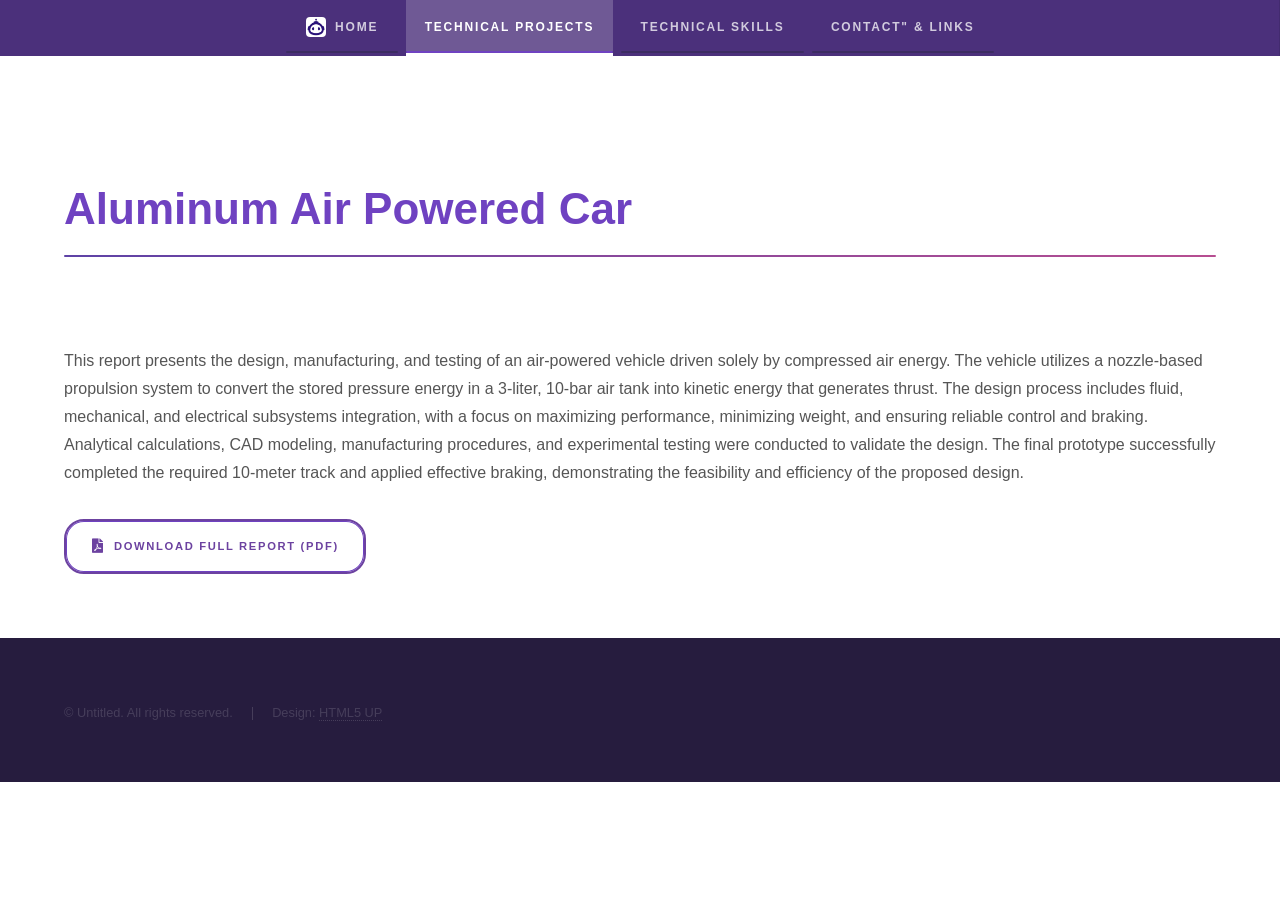
==== aluminum_car.html @ 3a89dd6d "Added 2 projects pages" ====
<!DOCTYPE HTML>

<html>
	<head>
		<title>Aluminum Air Powered Car Project</title>
		<meta charset="utf-8" />
		<meta name="viewport" content="width=device-width, initial-scale=1, user-scalable=no" />
		<link rel="stylesheet" href="assets/css/main.css" />
		<noscript><link rel="stylesheet" href="assets/css/noscript.css" /></noscript>
	</head>
	<body class="is-preload">
<section id="sidebar">
			
			<div class="inner">
				<nav>
					
					<ul>
    <li>
        <a href="index.html	#intro" class="nav-home-button">
            <img src="images/favicon.png" alt="Logo" class="nav-logo"> 
            <span>Home</span>
        </a>
    </li>
    <li><a href="index.html#one" class="active">Technical Projects</a></li>
    <li><a href="#two">Technical Skills</a></li>
    <li><a href="#three">Contact" & Links</a></li>
</ul>
				</nav>
			</div>
		</section>
		

		<!-- Wrapper -->
			<div id="wrapper">

				<!-- Main -->
					<section id="main" class="wrapper">
						<div class="inner">
							<h1 class="major">Aluminum Air Powered Car</h1>
							<span class="image fit"><img src="images/pic04.jpg" alt="" /></span>
							<p>This report presents the design, manufacturing, and testing of an air-powered vehicle driven solely by 
compressed air energy. The vehicle utilizes a nozzle-based propulsion system to convert the stored pressure 
energy in a 3-liter, 10-bar air tank into kinetic energy that generates thrust. The design process includes fluid, 
mechanical, and electrical subsystems integration, with a focus on maximizing performance, minimizing 
weight, and ensuring reliable control and braking. Analytical calculations, CAD modeling, manufacturing 
procedures, and experimental testing were conducted to validate the design. The final prototype successfully 
completed the required 10-meter track and applied effective braking, demonstrating the feasibility and 
efficiency of the proposed design. </p><div class="report-download-container" style="margin: 2rem 0;">
    <a href="assets\reports\Machine Element Project Report.pdf" download class="button report-btn">
        <i class="icon solid fa-file-pdf"></i> Download Full Report (PDF)
    </a>
</div>
						</div>
					</section>
					<!-- Downloadable Report Section -->


			</div>

		<!-- Footer -->
			<footer id="footer" class="wrapper alt">
				<div class="inner">
					<ul class="menu">
						<li>&copy; Untitled. All rights reserved.</li><li>Design: <a href="http://html5up.net">HTML5 UP</a></li>
					</ul>
				</div>
			</footer>

		<!-- Scripts -->
			<script src="assets/js/jquery.min.js"></script>
			<script src="assets/js/jquery.scrollex.min.js"></script>
			<script src="assets/js/jquery.scrolly.min.js"></script>
			<script src="assets/js/browser.min.js"></script>
			<script src="assets/js/breakpoints.min.js"></script>
			<script src="assets/js/util.js"></script>
			<script src="assets/js/main.js"></script>

	</body>
</html>
---- assets/css/main.css ----
@import url(fontawesome-all.min.css);

/*
	Hyperspace by HTML5 UP
	html5up.net | @ajlkn
	Free for personal and commercial use under the CCA 3.0 license (html5up.net/license)
*/

html, body, div, span, applet, object,
iframe, h1, h2, h3, h4, h5, h6, p, blockquote,
pre, a, abbr, acronym, address, big, cite,
code, del, dfn, em, img, ins, kbd, q, s, samp,
small, strike, strong, sub, sup, tt, var, b,
u, i, center, dl, dt, dd, ol, ul, li, fieldset,
form, label, legend, table, caption, tbody,
tfoot, thead, tr, th, td, article, aside,
canvas, details, embed, figure, figcaption,
footer, header, hgroup, menu, nav, output, ruby,
section, summary, time, mark, audio, video {
	margin: 0;
	padding: 0;
	border: 0;
	font-size: 100%;
	font: inherit;
	vertical-align: baseline;}

article, aside, details, figcaption, figure,
footer, header, hgroup, menu, nav, section {
	display: block;}

body {
	line-height: 1;
}

ol, ul {
	list-style: none;
}

blockquote, q {
	quotes: none;
}

	blockquote:before, blockquote:after, q:before, q:after {
		content: '';
		content: none;
	}

table {
	border-collapse: collapse;
	border-spacing: 0;
}

body {
	-webkit-text-size-adjust: none;
}

mark {
	background-color: transparent;
	color: inherit;
}

input::-moz-focus-inner {
	border: 0;
	padding: 0;
}

input, select, textarea {
	-moz-appearance: none;
	-webkit-appearance: none;
	-ms-appearance: none;
	appearance: none;
}

/* Basic */

	@-ms-viewport {
		width: device-width;
	}

	body {
		-ms-overflow-style: scrollbar;
	}

	@media screen and (max-width: 480px) {

		html, body {
			min-width: 320px;
		}

	}

	html {
		box-sizing: border-box;
	}

	*, *:before, *:after {
		box-sizing: inherit;
	}

	body {
		background: #312450;
	}

		body.is-preload *, body.is-preload *:before, body.is-preload *:after {
			-moz-animation: none !important;
			-webkit-animation: none !important;
			-ms-animation: none !important;
			animation: none !important;
			-moz-transition: none !important;
			-webkit-transition: none !important;
			-ms-transition: none !important;
			transition: none !important;
		}

/* Type */

	body, input, select, textarea {
		color: rgba(255, 255, 255, 0.55);
		font-family: Arial, Helvetica, sans-serif;
		font-size: 16.5pt;
		font-weight: normal;
		line-height: 1.75;
	}

		@media screen and (max-width: 1680px) {

			body, input, select, textarea {
				font-size: 13pt;
			}

		}

		@media screen and (max-width: 1280px) {

			body, input, select, textarea {
				font-size: 12pt;
			}

		}

		@media screen and (max-width: 360px) {

			body, input, select, textarea {
				font-size: 11pt;
			}

		}

	a {
		-moz-transition: color 0.2s ease, border-bottom-color 0.2s ease;
		-webkit-transition: color 0.2s ease, border-bottom-color 0.2s ease;
		-ms-transition: color 0.2s ease, border-bottom-color 0.2s ease;
		transition: color 0.2s ease, border-bottom-color 0.2s ease;
		border-bottom: dotted 1px rgba(255, 255, 255, 0.35);
		color: inherit;
		text-decoration: none;
	}

		a:hover {
			border-bottom-color: transparent;
			color: #ffffff;
		}

	strong, b {
		color: #ffffff;
		font-weight: bold;
	}

	em, i {
		font-style: italic;
	}

	p {
		margin: 0 0 2em 0;
	}

	h1, h2, h3, h4, h5, h6 {
		color: #ffffff;
		font-weight: bold;
		line-height: 1.5;
		margin: 0 0 0.5em 0;
	}

		h1 a, h2 a, h3 a, h4 a, h5 a, h6 a {
			color: inherit;
			text-decoration: none;
		}

	h1 {
		font-size: 2.75em;
	}

		h1.major {
			margin: 0 0 1.3em 0;
			position: relative;
			padding-bottom: 0.35em;
		}

			h1.major:after {
				background-image: -moz-linear-gradient(to right, #5e42a6, #b74e91);
				background-image: -webkit-linear-gradient(to right, #5e42a6, #b74e91);
				background-image: -ms-linear-gradient(to right, #5e42a6, #b74e91);
				background-image: linear-gradient(to right, #5e42a6, #b74e91);
				-moz-transition: max-width 0.2s ease;
				-webkit-transition: max-width 0.2s ease;
				-ms-transition: max-width 0.2s ease;
				transition: max-width 0.2s ease;
				border-radius: 0.2em;
				bottom: 0;
				content: '';
				height: 0.05em;
				position: absolute;
				right: 0;
				width: 100%;
			}

	h2 {
		font-size: 1.75em;
	}

	h3 {
		font-size: 1.1em;
	}

	h4 {
		font-size: 1em;
	}

	h5 {
		font-size: 0.8em;
	}

	h6 {
		font-size: 0.6em;
	}

	@media screen and (max-width: 736px) {

		h1 {
			font-size: 2em;
		}

		h2 {
			font-size: 1.25em;
		}

		h3 {
			font-size: 1em;
		}

		h4 {
			font-size: 0.8em;
		}

		h5 {
			font-size: 0.6em;
		}

		h6 {
			font-size: 0.6em;
		}

	}

	sub {
		font-size: 0.8em;
		position: relative;
		top: 0.5em;
	}

	sup {
		font-size: 0.8em;
		position: relative;
		top: -0.5em;
	}

	blockquote {
		border-left: solid 4px rgba(255, 255, 255, 0.15);
		font-style: italic;
		margin: 0 0 2em 0;
		padding: 0.5em 0 0.5em 2em;
	}

	code {
		background: rgba(255, 255, 255, 0.05);
		border-radius: 0.25em;
		border: solid 1px rgba(255, 255, 255, 0.15);
		font-family: "Courier New", monospace;
		font-size: 0.9em;
		margin: 0 0.25em;
		padding: 0.25em 0.65em;
	}

	pre {
		-webkit-overflow-scrolling: touch;
		font-family: "Courier New", monospace;
		font-size: 0.9em;
		margin: 0 0 2em 0;
	}

		pre code {
			display: block;
			line-height: 1.75em;
			padding: 1em 1.5em;
			overflow-x: auto;
		}

	hr {
		border: 0;
		border-bottom: solid 1px rgba(255, 255, 255, 0.15);
		margin: 2em 0;
	}

		hr.major {
			margin: 3em 0;
		}

	.align-left {
		text-align: left;
	}

	.align-center {
		text-align: center;
	}

	.align-right {
		text-align: right;
	}

/* Row */

	.row {
		display: flex;
		flex-wrap: wrap;
		box-sizing: border-box;
		align-items: stretch;
	}

		.row > * {
			box-sizing: border-box;
		}

		.row.gtr-uniform > * > :last-child {
			margin-bottom: 0;
		}

		.row.aln-left {
			justify-content: flex-start;
		}

		.row.aln-center {
			justify-content: center;
		}

		.row.aln-right {
			justify-content: flex-end;
		}

		.row.aln-top {
			align-items: flex-start;
		}

		.row.aln-middle {
			align-items: center;
		}

		.row.aln-bottom {
			align-items: flex-end;
		}

		.row > .imp {
			order: -1;
		}

		.row > .col-1 {
			width: 8.33333%;
		}

		.row > .off-1 {
			margin-left: 8.33333%;
		}

		.row > .col-2 {
			width: 16.66667%;
		}

		.row > .off-2 {
			margin-left: 16.66667%;
		}

		.row > .col-3 {
			width: 25%;
		}

		.row > .off-3 {
			margin-left: 25%;
		}

		.row > .col-4 {
			width: 33.33333%;
		}

		.row > .off-4 {
			margin-left: 33.33333%;
		}

		.row > .col-5 {
			width: 41.66667%;
		}

		.row > .off-5 {
			margin-left: 41.66667%;
		}

		.row > .col-6 {
			width: 50%;
		}

		.row > .off-6 {
			margin-left: 50%;
		}

		.row > .col-7 {
			width: 58.33333%;
		}

		.row > .off-7 {
			margin-left: 58.33333%;
		}

		.row > .col-8 {
			width: 66.66667%;
		}

		.row > .off-8 {
			margin-left: 66.66667%;
		}

		.row > .col-9 {
			width: 75%;
		}

		.row > .off-9 {
			margin-left: 75%;
		}

		.row > .col-10 {
			width: 83.33333%;
		}

		.row > .off-10 {
			margin-left: 83.33333%;
		}

		.row > .col-11 {
			width: 91.66667%;
		}

		.row > .off-11 {
			margin-left: 91.66667%;
		}

		.row > .col-12 {
			width: 100%;
		}

		.row > .off-12 {
			margin-left: 100%;
		}

		.row.gtr-0 {
			margin-top: 0;
			margin-left: 0em;
		}

			.row.gtr-0 > * {
				padding: 0 0 0 0em;
			}

			.row.gtr-0.gtr-uniform {
				margin-top: 0em;
			}

				.row.gtr-0.gtr-uniform > * {
					padding-top: 0em;
				}

		.row.gtr-25 {
			margin-top: 0;
			margin-left: -0.375em;
		}

			.row.gtr-25 > * {
				padding: 0 0 0 0.375em;
			}

			.row.gtr-25.gtr-uniform {
				margin-top: -0.375em;
			}

				.row.gtr-25.gtr-uniform > * {
					padding-top: 0.375em;
				}

		.row.gtr-50 {
			margin-top: 0;
			margin-left: -0.75em;
		}

			.row.gtr-50 > * {
				padding: 0 0 0 0.75em;
			}

			.row.gtr-50.gtr-uniform {
				margin-top: -0.75em;
			}

				.row.gtr-50.gtr-uniform > * {
					padding-top: 0.75em;
				}

		.row {
			margin-top: 0;
			margin-left: -1.5em;
		}

			.row > * {
				padding: 0 0 0 1.5em;
			}

			.row.gtr-uniform {
				margin-top: -1.5em;
			}

				.row.gtr-uniform > * {
					padding-top: 1.5em;
				}

		.row.gtr-150 {
			margin-top: 0;
			margin-left: -2.25em;
		}

			.row.gtr-150 > * {
				padding: 0 0 0 2.25em;
			}

			.row.gtr-150.gtr-uniform {
				margin-top: -2.25em;
			}

				.row.gtr-150.gtr-uniform > * {
					padding-top: 2.25em;
				}

		.row.gtr-200 {
			margin-top: 0;
			margin-left: -3em;
		}

			.row.gtr-200 > * {
				padding: 0 0 0 3em;
			}

			.row.gtr-200.gtr-uniform {
				margin-top: -3em;
			}

				.row.gtr-200.gtr-uniform > * {
					padding-top: 3em;
				}

		@media screen and (max-width: 1680px) {

			.row {
				display: flex;
				flex-wrap: wrap;
				box-sizing: border-box;
				align-items: stretch;
			}

				.row > * {
					box-sizing: border-box;
				}

				.row.gtr-uniform > * > :last-child {
					margin-bottom: 0;
				}

				.row.aln-left {
					justify-content: flex-start;
				}

				.row.aln-center {
					justify-content: center;
				}

				.row.aln-right {
					justify-content: flex-end;
				}

				.row.aln-top {
					align-items: flex-start;
				}

				.row.aln-middle {
					align-items: center;
				}

				.row.aln-bottom {
					align-items: flex-end;
				}

				.row > .imp-xlarge {
					order: -1;
				}

				.row > .col-1-xlarge {
					width: 8.33333%;
				}

				.row > .off-1-xlarge {
					margin-left: 8.33333%;
				}

				.row > .col-2-xlarge {
					width: 16.66667%;
				}

				.row > .off-2-xlarge {
					margin-left: 16.66667%;
				}

				.row > .col-3-xlarge {
					width: 25%;
				}

				.row > .off-3-xlarge {
					margin-left: 25%;
				}

				.row > .col-4-xlarge {
					width: 33.33333%;
				}

				.row > .off-4-xlarge {
					margin-left: 33.33333%;
				}

				.row > .col-5-xlarge {
					width: 41.66667%;
				}

				.row > .off-5-xlarge {
					margin-left: 41.66667%;
				}

				.row > .col-6-xlarge {
					width: 50%;
				}

				.row > .off-6-xlarge {
					margin-left: 50%;
				}

				.row > .col-7-xlarge {
					width: 58.33333%;
				}

				.row > .off-7-xlarge {
					margin-left: 58.33333%;
				}

				.row > .col-8-xlarge {
					width: 66.66667%;
				}

				.row > .off-8-xlarge {
					margin-left: 66.66667%;
				}

				.row > .col-9-xlarge {
					width: 75%;
				}

				.row > .off-9-xlarge {
					margin-left: 75%;
				}

				.row > .col-10-xlarge {
					width: 83.33333%;
				}

				.row > .off-10-xlarge {
					margin-left: 83.33333%;
				}

				.row > .col-11-xlarge {
					width: 91.66667%;
				}

				.row > .off-11-xlarge {
					margin-left: 91.66667%;
				}

				.row > .col-12-xlarge {
					width: 100%;
				}

				.row > .off-12-xlarge {
					margin-left: 100%;
				}

				.row.gtr-0 {
					margin-top: 0;
					margin-left: 0em;
				}

					.row.gtr-0 > * {
						padding: 0 0 0 0em;
					}

					.row.gtr-0.gtr-uniform {
						margin-top: 0em;
					}

						.row.gtr-0.gtr-uniform > * {
							padding-top: 0em;
						}

				.row.gtr-25 {
					margin-top: 0;
					margin-left: -0.375em;
				}

					.row.gtr-25 > * {
						padding: 0 0 0 0.375em;
					}

					.row.gtr-25.gtr-uniform {
						margin-top: -0.375em;
					}

						.row.gtr-25.gtr-uniform > * {
							padding-top: 0.375em;
						}

				.row.gtr-50 {
					margin-top: 0;
					margin-left: -0.75em;
				}

					.row.gtr-50 > * {
						padding: 0 0 0 0.75em;
					}

					.row.gtr-50.gtr-uniform {
						margin-top: -0.75em;
					}

						.row.gtr-50.gtr-uniform > * {
							padding-top: 0.75em;
						}

				.row {
					margin-top: 0;
					margin-left: -1.5em;
				}

					.row > * {
						padding: 0 0 0 1.5em;
					}

					.row.gtr-uniform {
						margin-top: -1.5em;
					}

						.row.gtr-uniform > * {
							padding-top: 1.5em;
						}

				.row.gtr-150 {
					margin-top: 0;
					margin-left: -2.25em;
				}

					.row.gtr-150 > * {
						padding: 0 0 0 2.25em;
					}

					.row.gtr-150.gtr-uniform {
						margin-top: -2.25em;
					}

						.row.gtr-150.gtr-uniform > * {
							padding-top: 2.25em;
						}

				.row.gtr-200 {
					margin-top: 0;
					margin-left: -3em;
				}

					.row.gtr-200 > * {
						padding: 0 0 0 3em;
					}

					.row.gtr-200.gtr-uniform {
						margin-top: -3em;
					}

						.row.gtr-200.gtr-uniform > * {
							padding-top: 3em;
						}

		}

		@media screen and (max-width: 1280px) {

			.row {
				display: flex;
				flex-wrap: wrap;
				box-sizing: border-box;
				align-items: stretch;
			}

				.row > * {
					box-sizing: border-box;
				}

				.row.gtr-uniform > * > :last-child {
					margin-bottom: 0;
				}

				.row.aln-left {
					justify-content: flex-start;
				}

				.row.aln-center {
					justify-content: center;
				}

				.row.aln-right {
					justify-content: flex-end;
				}

				.row.aln-top {
					align-items: flex-start;
				}

				.row.aln-middle {
					align-items: center;
				}

				.row.aln-bottom {
					align-items: flex-end;
				}

				.row > .imp-large {
					order: -1;
				}

				.row > .col-1-large {
					width: 8.33333%;
				}

				.row > .off-1-large {
					margin-left: 8.33333%;
				}

				.row > .col-2-large {
					width: 16.66667%;
				}

				.row > .off-2-large {
					margin-left: 16.66667%;
				}

				.row > .col-3-large {
					width: 25%;
				}

				.row > .off-3-large {
					margin-left: 25%;
				}

				.row > .col-4-large {
					width: 33.33333%;
				}

				.row > .off-4-large {
					margin-left: 33.33333%;
				}

				.row > .col-5-large {
					width: 41.66667%;
				}

				.row > .off-5-large {
					margin-left: 41.66667%;
				}

				.row > .col-6-large {
					width: 50%;
				}

				.row > .off-6-large {
					margin-left: 50%;
				}

				.row > .col-7-large {
					width: 58.33333%;
				}

				.row > .off-7-large {
					margin-left: 58.33333%;
				}

				.row > .col-8-large {
					width: 66.66667%;
				}

				.row > .off-8-large {
					margin-left: 66.66667%;
				}

				.row > .col-9-large {
					width: 75%;
				}

				.row > .off-9-large {
					margin-left: 75%;
				}

				.row > .col-10-large {
					width: 83.33333%;
				}

				.row > .off-10-large {
					margin-left: 83.33333%;
				}

				.row > .col-11-large {
					width: 91.66667%;
				}

				.row > .off-11-large {
					margin-left: 91.66667%;
				}

				.row > .col-12-large {
					width: 100%;
				}

				.row > .off-12-large {
					margin-left: 100%;
				}

				.row.gtr-0 {
					margin-top: 0;
					margin-left: 0em;
				}

					.row.gtr-0 > * {
						padding: 0 0 0 0em;
					}

					.row.gtr-0.gtr-uniform {
						margin-top: 0em;
					}

						.row.gtr-0.gtr-uniform > * {
							padding-top: 0em;
						}

				.row.gtr-25 {
					margin-top: 0;
					margin-left: -0.375em;
				}

					.row.gtr-25 > * {
						padding: 0 0 0 0.375em;
					}

					.row.gtr-25.gtr-uniform {
						margin-top: -0.375em;
					}

						.row.gtr-25.gtr-uniform > * {
							padding-top: 0.375em;
						}

				.row.gtr-50 {
					margin-top: 0;
					margin-left: -0.75em;
				}

					.row.gtr-50 > * {
						padding: 0 0 0 0.75em;
					}

					.row.gtr-50.gtr-uniform {
						margin-top: -0.75em;
					}

						.row.gtr-50.gtr-uniform > * {
							padding-top: 0.75em;
						}

				.row {
					margin-top: 0;
					margin-left: -1.5em;
				}

					.row > * {
						padding: 0 0 0 1.5em;
					}

					.row.gtr-uniform {
						margin-top: -1.5em;
					}

						.row.gtr-uniform > * {
							padding-top: 1.5em;
						}

				.row.gtr-150 {
					margin-top: 0;
					margin-left: -2.25em;
				}

					.row.gtr-150 > * {
						padding: 0 0 0 2.25em;
					}

					.row.gtr-150.gtr-uniform {
						margin-top: -2.25em;
					}

						.row.gtr-150.gtr-uniform > * {
							padding-top: 2.25em;
						}

				.row.gtr-200 {
					margin-top: 0;
					margin-left: -3em;
				}

					.row.gtr-200 > * {
						padding: 0 0 0 3em;
					}

					.row.gtr-200.gtr-uniform {
						margin-top: -3em;
					}

						.row.gtr-200.gtr-uniform > * {
							padding-top: 3em;
						}

		}

		@media screen and (max-width: 980px) {

			.row {
				display: flex;
				flex-wrap: wrap;
				box-sizing: border-box;
				align-items: stretch;
			}

				.row > * {
					box-sizing: border-box;
				}

				.row.gtr-uniform > * > :last-child {
					margin-bottom: 0;
				}

				.row.aln-left {
					justify-content: flex-start;
				}

				.row.aln-center {
					justify-content: center;
				}

				.row.aln-right {
					justify-content: flex-end;
				}

				.row.aln-top {
					align-items: flex-start;
				}

				.row.aln-middle {
					align-items: center;
				}

				.row.aln-bottom {
					align-items: flex-end;
				}

				.row > .imp-medium {
					order: -1;
				}

				.row > .col-1-medium {
					width: 8.33333%;
				}

				.row > .off-1-medium {
					margin-left: 8.33333%;
				}

				.row > .col-2-medium {
					width: 16.66667%;
				}

				.row > .off-2-medium {
					margin-left: 16.66667%;
				}

				.row > .col-3-medium {
					width: 25%;
				}

				.row > .off-3-medium {
					margin-left: 25%;
				}

				.row > .col-4-medium {
					width: 33.33333%;
				}

				.row > .off-4-medium {
					margin-left: 33.33333%;
				}

				.row > .col-5-medium {
					width: 41.66667%;
				}

				.row > .off-5-medium {
					margin-left: 41.66667%;
				}

				.row > .col-6-medium {
					width: 50%;
				}

				.row > .off-6-medium {
					margin-left: 50%;
				}

				.row > .col-7-medium {
					width: 58.33333%;
				}

				.row > .off-7-medium {
					margin-left: 58.33333%;
				}

				.row > .col-8-medium {
					width: 66.66667%;
				}

				.row > .off-8-medium {
					margin-left: 66.66667%;
				}

				.row > .col-9-medium {
					width: 75%;
				}

				.row > .off-9-medium {
					margin-left: 75%;
				}

				.row > .col-10-medium {
					width: 83.33333%;
				}

				.row > .off-10-medium {
					margin-left: 83.33333%;
				}

				.row > .col-11-medium {
					width: 91.66667%;
				}

				.row > .off-11-medium {
					margin-left: 91.66667%;
				}

				.row > .col-12-medium {
					width: 100%;
				}

				.row > .off-12-medium {
					margin-left: 100%;
				}

				.row.gtr-0 {
					margin-top: 0;
					margin-left: 0em;
				}

					.row.gtr-0 > * {
						padding: 0 0 0 0em;
					}

					.row.gtr-0.gtr-uniform {
						margin-top: 0em;
					}

						.row.gtr-0.gtr-uniform > * {
							padding-top: 0em;
						}

				.row.gtr-25 {
					margin-top: 0;
					margin-left: -0.375em;
				}

					.row.gtr-25 > * {
						padding: 0 0 0 0.375em;
					}

					.row.gtr-25.gtr-uniform {
						margin-top: -0.375em;
					}

						.row.gtr-25.gtr-uniform > * {
							padding-top: 0.375em;
						}

				.row.gtr-50 {
					margin-top: 0;
					margin-left: -0.75em;
				}

					.row.gtr-50 > * {
						padding: 0 0 0 0.75em;
					}

					.row.gtr-50.gtr-uniform {
						margin-top: -0.75em;
					}

						.row.gtr-50.gtr-uniform > * {
							padding-top: 0.75em;
						}

				.row {
					margin-top: 0;
					margin-left: -1.5em;
				}

					.row > * {
						padding: 0 0 0 1.5em;
					}

					.row.gtr-uniform {
						margin-top: -1.5em;
					}

						.row.gtr-uniform > * {
							padding-top: 1.5em;
						}

				.row.gtr-150 {
					margin-top: 0;
					margin-left: -2.25em;
				}

					.row.gtr-150 > * {
						padding: 0 0 0 2.25em;
					}

					.row.gtr-150.gtr-uniform {
						margin-top: -2.25em;
					}

						.row.gtr-150.gtr-uniform > * {
							padding-top: 2.25em;
						}

				.row.gtr-200 {
					margin-top: 0;
					margin-left: -3em;
				}

					.row.gtr-200 > * {
						padding: 0 0 0 3em;
					}

					.row.gtr-200.gtr-uniform {
						margin-top: -3em;
					}

						.row.gtr-200.gtr-uniform > * {
							padding-top: 3em;
						}

		}

		@media screen and (max-width: 736px) {

			.row {
				display: flex;
				flex-wrap: wrap;
				box-sizing: border-box;
				align-items: stretch;
			}

				.row > * {
					box-sizing: border-box;
				}

				.row.gtr-uniform > * > :last-child {
					margin-bottom: 0;
				}

				.row.aln-left {
					justify-content: flex-start;
				}

				.row.aln-center {
					justify-content: center;
				}

				.row.aln-right {
					justify-content: flex-end;
				}

				.row.aln-top {
					align-items: flex-start;
				}

				.row.aln-middle {
					align-items: center;
				}

				.row.aln-bottom {
					align-items: flex-end;
				}

				.row > .imp-small {
					order: -1;
				}

				.row > .col-1-small {
					width: 8.33333%;
				}

				.row > .off-1-small {
					margin-left: 8.33333%;
				}

				.row > .col-2-small {
					width: 16.66667%;
				}

				.row > .off-2-small {
					margin-left: 16.66667%;
				}

				.row > .col-3-small {
					width: 25%;
				}

				.row > .off-3-small {
					margin-left: 25%;
				}

				.row > .col-4-small {
					width: 33.33333%;
				}

				.row > .off-4-small {
					margin-left: 33.33333%;
				}

				.row > .col-5-small {
					width: 41.66667%;
				}

				.row > .off-5-small {
					margin-left: 41.66667%;
				}

				.row > .col-6-small {
					width: 50%;
				}

				.row > .off-6-small {
					margin-left: 50%;
				}

				.row > .col-7-small {
					width: 58.33333%;
				}

				.row > .off-7-small {
					margin-left: 58.33333%;
				}

				.row > .col-8-small {
					width: 66.66667%;
				}

				.row > .off-8-small {
					margin-left: 66.66667%;
				}

				.row > .col-9-small {
					width: 75%;
				}

				.row > .off-9-small {
					margin-left: 75%;
				}

				.row > .col-10-small {
					width: 83.33333%;
				}

				.row > .off-10-small {
					margin-left: 83.33333%;
				}

				.row > .col-11-small {
					width: 91.66667%;
				}

				.row > .off-11-small {
					margin-left: 91.66667%;
				}

				.row > .col-12-small {
					width: 100%;
				}

				.row > .off-12-small {
					margin-left: 100%;
				}

				.row.gtr-0 {
					margin-top: 0;
					margin-left: 0em;
				}

					.row.gtr-0 > * {
						padding: 0 0 0 0em;
					}

					.row.gtr-0.gtr-uniform {
						margin-top: 0em;
					}

						.row.gtr-0.gtr-uniform > * {
							padding-top: 0em;
						}

				.row.gtr-25 {
					margin-top: 0;
					margin-left: -0.375em;
				}

					.row.gtr-25 > * {
						padding: 0 0 0 0.375em;
					}

					.row.gtr-25.gtr-uniform {
						margin-top: -0.375em;
					}

						.row.gtr-25.gtr-uniform > * {
							padding-top: 0.375em;
						}

				.row.gtr-50 {
					margin-top: 0;
					margin-left: -0.75em;
				}

					.row.gtr-50 > * {
						padding: 0 0 0 0.75em;
					}

					.row.gtr-50.gtr-uniform {
						margin-top: -0.75em;
					}

						.row.gtr-50.gtr-uniform > * {
							padding-top: 0.75em;
						}

				.row {
					margin-top: 0;
					margin-left: -1.5em;
				}

					.row > * {
						padding: 0 0 0 1.5em;
					}

					.row.gtr-uniform {
						margin-top: -1.5em;
					}

						.row.gtr-uniform > * {
							padding-top: 1.5em;
						}

				.row.gtr-150 {
					margin-top: 0;
					margin-left: -2.25em;
				}

					.row.gtr-150 > * {
						padding: 0 0 0 2.25em;
					}

					.row.gtr-150.gtr-uniform {
						margin-top: -2.25em;
					}

						.row.gtr-150.gtr-uniform > * {
							padding-top: 2.25em;
						}

				.row.gtr-200 {
					margin-top: 0;
					margin-left: -3em;
				}

					.row.gtr-200 > * {
						padding: 0 0 0 3em;
					}

					.row.gtr-200.gtr-uniform {
						margin-top: -3em;
					}

						.row.gtr-200.gtr-uniform > * {
							padding-top: 3em;
						}

		}

		@media screen and (max-width: 480px) {

			.row {
				display: flex;
				flex-wrap: wrap;
				box-sizing: border-box;
				align-items: stretch;
			}

				.row > * {
					box-sizing: border-box;
				}

				.row.gtr-uniform > * > :last-child {
					margin-bottom: 0;
				}

				.row.aln-left {
					justify-content: flex-start;
				}

				.row.aln-center {
					justify-content: center;
				}

				.row.aln-right {
					justify-content: flex-end;
				}

				.row.aln-top {
					align-items: flex-start;
				}

				.row.aln-middle {
					align-items: center;
				}

				.row.aln-bottom {
					align-items: flex-end;
				}

				.row > .imp-xsmall {
					order: -1;
				}

				.row > .col-1-xsmall {
					width: 8.33333%;
				}

				.row > .off-1-xsmall {
					margin-left: 8.33333%;
				}

				.row > .col-2-xsmall {
					width: 16.66667%;
				}

				.row > .off-2-xsmall {
					margin-left: 16.66667%;
				}

				.row > .col-3-xsmall {
					width: 25%;
				}

				.row > .off-3-xsmall {
					margin-left: 25%;
				}

				.row > .col-4-xsmall {
					width: 33.33333%;
				}

				.row > .off-4-xsmall {
					margin-left: 33.33333%;
				}

				.row > .col-5-xsmall {
					width: 41.66667%;
				}

				.row > .off-5-xsmall {
					margin-left: 41.66667%;
				}

				.row > .col-6-xsmall {
					width: 50%;
				}

				.row > .off-6-xsmall {
					margin-left: 50%;
				}

				.row > .col-7-xsmall {
					width: 58.33333%;
				}

				.row > .off-7-xsmall {
					margin-left: 58.33333%;
				}

				.row > .col-8-xsmall {
					width: 66.66667%;
				}

				.row > .off-8-xsmall {
					margin-left: 66.66667%;
				}

				.row > .col-9-xsmall {
					width: 75%;
				}

				.row > .off-9-xsmall {
					margin-left: 75%;
				}

				.row > .col-10-xsmall {
					width: 83.33333%;
				}

				.row > .off-10-xsmall {
					margin-left: 83.33333%;
				}

				.row > .col-11-xsmall {
					width: 91.66667%;
				}

				.row > .off-11-xsmall {
					margin-left: 91.66667%;
				}

				.row > .col-12-xsmall {
					width: 100%;
				}

				.row > .off-12-xsmall {
					margin-left: 100%;
				}

				.row.gtr-0 {
					margin-top: 0;
					margin-left: 0em;
				}

					.row.gtr-0 > * {
						padding: 0 0 0 0em;
					}

					.row.gtr-0.gtr-uniform {
						margin-top: 0em;
					}

						.row.gtr-0.gtr-uniform > * {
							padding-top: 0em;
						}

				.row.gtr-25 {
					margin-top: 0;
					margin-left: -0.375em;
				}

					.row.gtr-25 > * {
						padding: 0 0 0 0.375em;
					}

					.row.gtr-25.gtr-uniform {
						margin-top: -0.375em;
					}

						.row.gtr-25.gtr-uniform > * {
							padding-top: 0.375em;
						}

				.row.gtr-50 {
					margin-top: 0;
					margin-left: -0.75em;
				}

					.row.gtr-50 > * {
						padding: 0 0 0 0.75em;
					}

					.row.gtr-50.gtr-uniform {
						margin-top: -0.75em;
					}

						.row.gtr-50.gtr-uniform > * {
							padding-top: 0.75em;
						}

				.row {
					margin-top: 0;
					margin-left: -1.5em;
				}

					.row > * {
						padding: 0 0 0 1.5em;
					}

					.row.gtr-uniform {
						margin-top: -1.5em;
					}

						.row.gtr-uniform > * {
							padding-top: 1.5em;
						}

				.row.gtr-150 {
					margin-top: 0;
					margin-left: -2.25em;
				}

					.row.gtr-150 > * {
						padding: 0 0 0 2.25em;
					}

					.row.gtr-150.gtr-uniform {
						margin-top: -2.25em;
					}

						.row.gtr-150.gtr-uniform > * {
							padding-top: 2.25em;
						}

				.row.gtr-200 {
					margin-top: 0;
					margin-left: -3em;
				}

					.row.gtr-200 > * {
						padding: 0 0 0 3em;
					}

					.row.gtr-200.gtr-uniform {
						margin-top: -3em;
					}

						.row.gtr-200.gtr-uniform > * {
							padding-top: 3em;
						}

		}

/* Box */

	.box {
		border-radius: 0.25em;
		border: solid 1px rgba(255, 255, 255, 0.15);
		margin-bottom: 2em;
		padding: 1.5em;
	}

		.box > :last-child,
		.box > :last-child > :last-child,
		.box > :last-child > :last-child > :last-child {
			margin-bottom: 0;
		}

		.box.alt {
			border: 0;
			border-radius: 0;
			padding: 0;
		}

/* Button */

	input[type="submit"],
	input[type="reset"],
	input[type="button"],
	button,
	.button {
		-moz-appearance: none;
		-webkit-appearance: none;
		-ms-appearance: none;
		appearance: none;
		-moz-transition: border-color 0.2s ease;
		-webkit-transition: border-color 0.2s ease;
		-ms-transition: border-color 0.2s ease;
		transition: border-color 0.2s ease;
		background-color: transparent;
		border: solid 1px !important;
		border-color: rgba(255, 255, 255, 0.15) !important;
		border-radius: 3em;
		color: #ffffff !important;
		cursor: pointer;
		display: inline-block;
		font-size: 0.6em;
		font-weight: bold;
		height: calc(4.75em + 2px);
		letter-spacing: 0.25em;
		line-height: 4.75em;
		outline: 0;
		padding: 0 3.75em;
		position: relative;
		text-align: center;
		text-decoration: none;
		text-transform: uppercase;
		white-space: nowrap;
	}

		input[type="submit"]:after,
		input[type="reset"]:after,
		input[type="button"]:after,
		button:after,
		.button:after {
			-moz-transform: scale(0.25);
			-webkit-transform: scale(0.25);
			-ms-transform: scale(0.25);
			transform: scale(0.25);
			pointer-events: none;
			-moz-transition: opacity 0.2s ease, -moz-transform 0.2s ease;
			-webkit-transition: opacity 0.2s ease, -webkit-transform 0.2s ease;
			-ms-transition: opacity 0.2s ease, -ms-transform 0.2s ease;
			transition: opacity 0.2s ease, transform 0.2s ease;
			background: #ffffff;
			border-radius: 3em;
			content: '';
			height: 100%;
			left: 0;
			opacity: 0;
			position: absolute;
			top: 0;
			width: 100%;
		}

		input[type="submit"].icon:before,
		input[type="reset"].icon:before,
		input[type="button"].icon:before,
		button.icon:before,
		.button.icon:before {
			margin-right: 0.75em;
		}

		input[type="submit"].fit,
		input[type="reset"].fit,
		input[type="button"].fit,
		button.fit,
		.button.fit {
			width: 100%;
		}

		input[type="submit"].small,
		input[type="reset"].small,
		input[type="button"].small,
		button.small,
		.button.small {
			font-size: 0.4em;
		}

		input[type="submit"].large,
		input[type="reset"].large,
		input[type="button"].large,
		button.large,
		.button.large {
			font-size: 0.8em;
		}

		input[type="submit"].primary,
		input[type="reset"].primary,
		input[type="button"].primary,
		button.primary,
		.button.primary {
			background-color: #ffffff;
			color: #312450 !important;
		}

			input[type="submit"].primary:after,
			input[type="reset"].primary:after,
			input[type="button"].primary:after,
			button.primary:after,
			.button.primary:after {
				display: none;
			}

		input[type="submit"].disabled, input[type="submit"]:disabled,
		input[type="reset"].disabled,
		input[type="reset"]:disabled,
		input[type="button"].disabled,
		input[type="button"]:disabled,
		button.disabled,
		button:disabled,
		.button.disabled,
		.button:disabled {
			cursor: default;
			opacity: 0.5;
			pointer-events: none;
		}

		input[type="submit"]:hover,
		input[type="reset"]:hover,
		input[type="button"]:hover,
		button:hover,
		.button:hover {
			border-color: rgba(255, 255, 255, 0.55) !important;
		}

			input[type="submit"]:hover:after,
			input[type="reset"]:hover:after,
			input[type="button"]:hover:after,
			button:hover:after,
			.button:hover:after {
				opacity: 0.05;
				-moz-transform: scale(1);
				-webkit-transform: scale(1);
				-ms-transform: scale(1);
				transform: scale(1);
			}

			input[type="submit"]:hover:active,
			input[type="reset"]:hover:active,
			input[type="button"]:hover:active,
			button:hover:active,
			.button:hover:active {
				border-color: #ffffff !important;
			}

				input[type="submit"]:hover:active:after,
				input[type="reset"]:hover:active:after,
				input[type="button"]:hover:active:after,
				button:hover:active:after,
				.button:hover:active:after {
					opacity: 0.1;
				}

/* Features */

	.features {
		display: -moz-flex;
		display: -webkit-flex;
		display: -ms-flex;
		display: flex;
		-moz-flex-wrap: wrap;
		-webkit-flex-wrap: wrap;
		-ms-flex-wrap: wrap;
		flex-wrap: wrap;
		border-radius: 0.25em;
		border: solid 1px rgba(255, 255, 255, 0.15);
		background: rgba(255, 255, 255, 0.05);
		margin: 0 0 2em 0;
	}

		.features section {
			padding: 3.5em 3em 1em 7em ;
			width: 50%;
			border-top: solid 1px rgba(255, 255, 255, 0.15);
			position: relative;
		}

			.features section:nth-child(-n + 2) {
				border-top-width: 0;
			}

			.features section:nth-child(2n) {
				border-left: solid 1px rgba(255, 255, 255, 0.15);
			}

			.features section .icon {
				-moz-transition: opacity 0.5s ease, -moz-transform 0.5s ease;
				-webkit-transition: opacity 0.5s ease, -webkit-transform 0.5s ease;
				-ms-transition: opacity 0.5s ease, -ms-transform 0.5s ease;
				transition: opacity 0.5s ease, transform 0.5s ease;
				-moz-transition-delay: 1s;
				-webkit-transition-delay: 1s;
				-ms-transition-delay: 1s;
				transition-delay: 1s;
				-moz-transform: scale(1);
				-webkit-transform: scale(1);
				-ms-transform: scale(1);
				transform: scale(1);
				position: absolute;
				left: 3em;
				top: 3em;
				opacity: 1;
			}

			.features section:nth-child(1) .icon {
				-moz-transition-delay: 0.15s;
				-webkit-transition-delay: 0.15s;
				-ms-transition-delay: 0.15s;
				transition-delay: 0.15s;
			}

			.features section:nth-child(2) .icon {
				-moz-transition-delay: 0.3s;
				-webkit-transition-delay: 0.3s;
				-ms-transition-delay: 0.3s;
				transition-delay: 0.3s;
			}

			.features section:nth-child(3) .icon {
				-moz-transition-delay: 0.45s;
				-webkit-transition-delay: 0.45s;
				-ms-transition-delay: 0.45s;
				transition-delay: 0.45s;
			}

			.features section:nth-child(4) .icon {
				-moz-transition-delay: 0.6s;
				-webkit-transition-delay: 0.6s;
				-ms-transition-delay: 0.6s;
				transition-delay: 0.6s;
			}

			.features section:nth-child(5) .icon {
				-moz-transition-delay: 0.75s;
				-webkit-transition-delay: 0.75s;
				-ms-transition-delay: 0.75s;
				transition-delay: 0.75s;
			}

			.features section:nth-child(6) .icon {
				-moz-transition-delay: 0.9s;
				-webkit-transition-delay: 0.9s;
				-ms-transition-delay: 0.9s;
				transition-delay: 0.9s;
			}

			.features section:nth-child(7) .icon {
				-moz-transition-delay: 1.05s;
				-webkit-transition-delay: 1.05s;
				-ms-transition-delay: 1.05s;
				transition-delay: 1.05s;
			}

			.features section:nth-child(8) .icon {
				-moz-transition-delay: 1.2s;
				-webkit-transition-delay: 1.2s;
				-ms-transition-delay: 1.2s;
				transition-delay: 1.2s;
			}

			.features section:nth-child(9) .icon {
				-moz-transition-delay: 1.35s;
				-webkit-transition-delay: 1.35s;
				-ms-transition-delay: 1.35s;
				transition-delay: 1.35s;
			}

			.features section:nth-child(10) .icon {
				-moz-transition-delay: 1.5s;
				-webkit-transition-delay: 1.5s;
				-ms-transition-delay: 1.5s;
				transition-delay: 1.5s;
			}

			.features section:nth-child(11) .icon {
				-moz-transition-delay: 1.65s;
				-webkit-transition-delay: 1.65s;
				-ms-transition-delay: 1.65s;
				transition-delay: 1.65s;
			}

			.features section:nth-child(12) .icon {
				-moz-transition-delay: 1.8s;
				-webkit-transition-delay: 1.8s;
				-ms-transition-delay: 1.8s;
				transition-delay: 1.8s;
			}

			.features section:nth-child(13) .icon {
				-moz-transition-delay: 1.95s;
				-webkit-transition-delay: 1.95s;
				-ms-transition-delay: 1.95s;
				transition-delay: 1.95s;
			}

			.features section:nth-child(14) .icon {
				-moz-transition-delay: 2.1s;
				-webkit-transition-delay: 2.1s;
				-ms-transition-delay: 2.1s;
				transition-delay: 2.1s;
			}

			.features section:nth-child(15) .icon {
				-moz-transition-delay: 2.25s;
				-webkit-transition-delay: 2.25s;
				-ms-transition-delay: 2.25s;
				transition-delay: 2.25s;
			}

			.features section:nth-child(16) .icon {
				-moz-transition-delay: 2.4s;
				-webkit-transition-delay: 2.4s;
				-ms-transition-delay: 2.4s;
				transition-delay: 2.4s;
			}

			.features section:nth-child(17) .icon {
				-moz-transition-delay: 2.55s;
				-webkit-transition-delay: 2.55s;
				-ms-transition-delay: 2.55s;
				transition-delay: 2.55s;
			}

			.features section:nth-child(18) .icon {
				-moz-transition-delay: 2.7s;
				-webkit-transition-delay: 2.7s;
				-ms-transition-delay: 2.7s;
				transition-delay: 2.7s;
			}

			.features section:nth-child(19) .icon {
				-moz-transition-delay: 2.85s;
				-webkit-transition-delay: 2.85s;
				-ms-transition-delay: 2.85s;
				transition-delay: 2.85s;
			}

			.features section:nth-child(20) .icon {
				-moz-transition-delay: 3s;
				-webkit-transition-delay: 3s;
				-ms-transition-delay: 3s;
				transition-delay: 3s;
			}

		.features.inactive section .icon {
			-moz-transform: scale(0.5);
			-webkit-transform: scale(0.5);
			-ms-transform: scale(0.5);
			transform: scale(0.5);
			opacity: 0;
		}

		@media screen and (max-width: 980px) {

			.features {
				display: block;
			}

				.features section {
					border-top-width: 1px !important;
					border-left-width: 0 !important;
					width: 100%;
				}

					.features section:first-child {
						border-top-width: 0 !important;
					}

		}

		@media screen and (max-width: 736px) {

			.features section {
				padding: 2.5em 1.5em 0.1em 5.5em ;
			}

				.features section .icon {
					left: 1.5em;
					top: 2em;
				}

		}

		@media screen and (max-width: 480px) {

			.features section {
				padding: 2em 1.5em 0.1em 1.5em ;
			}

				.features section .icon {
					left: 0;
					position: relative;
					top: 0;
				}

		}

/* Form */

	form {
		margin: 0 0 2em 0;
	}

		form > :last-child {
			margin-bottom: 0;
		}

		form > .fields {
			display: -moz-flex;
			display: -webkit-flex;
			display: -ms-flex;
			display: flex;
			-moz-flex-wrap: wrap;
			-webkit-flex-wrap: wrap;
			-ms-flex-wrap: wrap;
			flex-wrap: wrap;
			width: calc(100% + 3em);
			margin: -1.5em 0 2em -1.5em;
		}

			form > .fields > .field {
				-moz-flex-grow: 0;
				-webkit-flex-grow: 0;
				-ms-flex-grow: 0;
				flex-grow: 0;
				-moz-flex-shrink: 0;
				-webkit-flex-shrink: 0;
				-ms-flex-shrink: 0;
				flex-shrink: 0;
				padding: 1.5em 0 0 1.5em;
				width: calc(100% - 1.5em);
			}

				form > .fields > .field.half {
					width: calc(50% - 0.75em);
				}

				form > .fields > .field.third {
					width: calc(100%/3 - 0.5em);
				}

				form > .fields > .field.quarter {
					width: calc(25% - 0.375em);
				}

		@media screen and (max-width: 480px) {

			form > .fields {
				width: calc(100% + 3em);
				margin: -1.5em 0 2em -1.5em;
			}

				form > .fields > .field {
					padding: 1.5em 0 0 1.5em;
					width: calc(100% - 1.5em);
				}

					form > .fields > .field.half {
						width: calc(100% - 1.5em);
					}

					form > .fields > .field.third {
						width: calc(100% - 1.5em);
					}

					form > .fields > .field.quarter {
						width: calc(100% - 1.5em);
					}

		}

	label {
		color: #ffffff;
		font-weight: bold;
		line-height: 1.5;
		margin: 0 0 0.7em 0;
		display: block;
		font-size: 1.1em;
	}

	input[type="text"],
	input[type="password"],
	input[type="email"],
	input[type="tel"],
	select,
	textarea {
		-moz-appearance: none;
		-webkit-appearance: none;
		-ms-appearance: none;
		appearance: none;
		background: rgba(255, 255, 255, 0.05);
		border-radius: 0.25em;
		border: none;
		border: solid 1px rgba(255, 255, 255, 0.15);
		color: inherit;
		display: block;
		outline: 0;
		padding: 0 1em;
		text-decoration: none;
		width: 100%;
	}

		input[type="text"]:invalid,
		input[type="password"]:invalid,
		input[type="email"]:invalid,
		input[type="tel"]:invalid,
		select:invalid,
		textarea:invalid {
			box-shadow: none;
		}

		input[type="text"]:focus,
		input[type="password"]:focus,
		input[type="email"]:focus,
		input[type="tel"]:focus,
		select:focus,
		textarea:focus {
			border-color: #ffffff;
			box-shadow: 0 0 0 1px #ffffff;
		}

	select {
		background-image: url("data:image/svg+xml;charset=utf8,%3Csvg xmlns='http://www.w3.org/2000/svg' width='40' height='40' preserveAspectRatio='none' viewBox='0 0 40 40'%3E%3Cpath d='M9.4,12.3l10.4,10.4l10.4-10.4c0.2-0.2,0.5-0.4,0.9-0.4c0.3,0,0.6,0.1,0.9,0.4l3.3,3.3c0.2,0.2,0.4,0.5,0.4,0.9 c0,0.4-0.1,0.6-0.4,0.9L20.7,31.9c-0.2,0.2-0.5,0.4-0.9,0.4c-0.3,0-0.6-0.1-0.9-0.4L4.3,17.3c-0.2-0.2-0.4-0.5-0.4-0.9 c0-0.4,0.1-0.6,0.4-0.9l3.3-3.3c0.2-0.2,0.5-0.4,0.9-0.4S9.1,12.1,9.4,12.3z' fill='rgba(255, 255, 255, 0.15)' /%3E%3C/svg%3E");
		background-size: 1.25rem;
		background-repeat: no-repeat;
		background-position: calc(100% - 1rem) center;
		height: 2.75em;
		padding-right: 2.75em;
		text-overflow: ellipsis;
	}

		select option {
			color: #ffffff;
			background: #312450;
		}

		select:focus::-ms-value {
			background-color: transparent;
		}

		select::-ms-expand {
			display: none;
		}

	input[type="text"],
	input[type="password"],
	input[type="email"],
	select {
		height: 2.75em;
	}

	textarea {
		padding: 0.75em 1em;
	}

		body.is-ie textarea {
			min-height: 10em;
		}

	input[type="checkbox"],
	input[type="radio"] {
		-moz-appearance: none;
		-webkit-appearance: none;
		-ms-appearance: none;
		appearance: none;
		display: block;
		float: left;
		margin-right: -2em;
		opacity: 0;
		width: 1em;
		z-index: -1;
	}

		input[type="checkbox"] + label,
		input[type="radio"] + label {
			text-decoration: none;
			color: rgba(255, 255, 255, 0.55);
			cursor: pointer;
			display: inline-block;
			font-size: 1em;
			font-weight: normal;
			padding-left: 2.4em;
			padding-right: 0.75em;
			position: relative;
		}

			input[type="checkbox"] + label:before,
			input[type="radio"] + label:before {
				-moz-osx-font-smoothing: grayscale;
				-webkit-font-smoothing: antialiased;
				display: inline-block;
				font-style: normal;
				font-variant: normal;
				text-rendering: auto;
				line-height: 1;
				text-transform: none !important;
				font-family: 'Font Awesome 5 Free';
				font-weight: 900;
			}

			input[type="checkbox"] + label:before,
			input[type="radio"] + label:before {
				background: rgba(255, 255, 255, 0.05);
				border-radius: 0.25em;
				border: solid 1px rgba(255, 255, 255, 0.15);
				content: '';
				display: inline-block;
				font-size: 0.8em;
				height: 2.0625em;
				left: 0;
				line-height: 2.0625em;
				position: absolute;
				text-align: center;
				top: 0;
				width: 2.0625em;
			}

		input[type="checkbox"]:checked + label:before,
		input[type="radio"]:checked + label:before {
			background: #ffffff;
			border-color: #ffffff;
			color: #b74e91;
			content: '\f00c';
		}

		input[type="checkbox"]:focus + label:before,
		input[type="radio"]:focus + label:before {
			border-color: #ffffff;
			box-shadow: 0 0 0 1px #ffffff;
		}

	input[type="checkbox"] + label:before {
		border-radius: 0.25em;
	}

	input[type="radio"] + label:before {
		border-radius: 100%;
	}

	::-webkit-input-placeholder {
		color: rgba(255, 255, 255, 0.35) !important;
		opacity: 1.0;
	}

	:-moz-placeholder {
		color: rgba(255, 255, 255, 0.35) !important;
		opacity: 1.0;
	}

	::-moz-placeholder {
		color: rgba(255, 255, 255, 0.35) !important;
		opacity: 1.0;
	}

	:-ms-input-placeholder {
		color: rgba(255, 255, 255, 0.35) !important;
		opacity: 1.0;
	}

/* Icon */

	.icon {
		text-decoration: none;
		border-bottom: none;
		position: relative;
	}

		.icon:before {
			-moz-osx-font-smoothing: grayscale;
			-webkit-font-smoothing: antialiased;
			display: inline-block;
			font-style: normal;
			font-variant: normal;
			text-rendering: auto;
			line-height: 1;
			text-transform: none !important;
			font-family: 'Font Awesome 5 Free';
			font-weight: 400;
		}

		.icon > .label {
			display: none;
		}

		.icon:before {
			line-height: inherit;
		}

		.icon.solid:before {
			font-weight: 900;
		}

		.icon.brands:before {
			font-family: 'Font Awesome 5 Brands';
		}

		.icon.major {
			width: 2.5em;
			height: 2.5em;
			display: block;
			background: #ffffff;
			border-radius: 100%;
			color: #312450;
			text-align: center;
			line-height: 2.5em;
			margin: 0 0 1.3em 0;
		}

			.icon.major:before {
				font-size: 1.25em;
			}

				.wrapper.style1 .icon.major:before {
					color: #5e42a6;
				}

				.wrapper.style1-alt .icon.major:before {
					color: #493382;
				}

				.wrapper.style2 .icon.major:before {
					color: #5052b5;
				}

				.wrapper.style2-alt .icon.major:before {
					color: #3e4094;
				}

				.wrapper.style3 .icon.major:before {
					color: #b74e91;
				}

				.wrapper.style3-alt .icon.major:before {
					color: #953d75;
				}

/* Image */

	.image {
		border-radius: 0.25em;
		border: 0;
		display: inline-block;
		position: relative;
	}

		.image img {
			border-radius: 0.25em;
			display: block;
		}

		.image.left, .image.right {
			max-width: 40%;
		}

			.image.left img, .image.right img {
				width: 100%;
			}

		.image.left {
			float: left;
			margin: 0 1.5em 1em 0;
			top: 0.25em;
		}

		.image.right {
			float: right;
			margin: 0 0 1em 1.5em;
			top: 0.25em;
		}

		.image.fit {
			display: block;
			margin: 0 0 2em 0;
			width: 100%;
		}

			.image.fit img {
				width: 100%;
			}

		.image.main {
			display: block;
			margin: 0 0 3em 0;
			width: 100%;
		}

			.image.main img {
				width: 100%;
			}

/* List */

	ol {
		list-style: decimal;
		margin: 0 0 2em 0;
		padding-left: 1.25em;
	}

		ol li {
			padding-left: 0.25em;
		}

	ul {
		list-style: disc;
		margin: 0 0 2em 0;
		padding-left: 1em;
	}

		ul li {
			padding-left: 0.5em;
		}

		ul.alt {
			list-style: none;
			padding-left: 0;
		}

			ul.alt li {
				border-top: solid 1px rgba(255, 255, 255, 0.15);
				padding: 0.5em 0;
			}

				ul.alt li:first-child {
					border-top: 0;
					padding-top: 0;
				}

	dl {
		margin: 0 0 2em 0;
	}

		dl dt {
			display: block;
			font-weight: bold;
			margin: 0 0 1em 0;
		}

		dl dd {
			margin-left: 2em;
		}

/* Actions */

	ul.actions {
		display: -moz-flex;
		display: -webkit-flex;
		display: -ms-flex;
		display: flex;
		cursor: default;
		list-style: none;
		margin-left: -1em;
		padding-left: 0;
	}

		ul.actions li {
			padding: 0 0 0 1em;
			vertical-align: middle;
		}

		ul.actions.special {
			-moz-justify-content: center;
			-webkit-justify-content: center;
			-ms-justify-content: center;
			justify-content: center;
			width: 100%;
			margin-left: 0;
		}

			ul.actions.special li:first-child {
				padding-left: 0;
			}

		ul.actions.stacked {
			-moz-flex-direction: column;
			-webkit-flex-direction: column;
			-ms-flex-direction: column;
			flex-direction: column;
			margin-left: 0;
		}

			ul.actions.stacked li {
				padding: 1.3em 0 0 0;
			}

				ul.actions.stacked li:first-child {
					padding-top: 0;
				}

		ul.actions.fit {
			width: calc(100% + 1em);
		}

			ul.actions.fit li {
				-moz-flex-grow: 1;
				-webkit-flex-grow: 1;
				-ms-flex-grow: 1;
				flex-grow: 1;
				-moz-flex-shrink: 1;
				-webkit-flex-shrink: 1;
				-ms-flex-shrink: 1;
				flex-shrink: 1;
				width: 100%;
			}

				ul.actions.fit li > * {
					width: 100%;
				}

			ul.actions.fit.stacked {
				width: 100%;
			}

		@media screen and (max-width: 480px) {

			ul.actions:not(.fixed) {
				-moz-flex-direction: column;
				-webkit-flex-direction: column;
				-ms-flex-direction: column;
				flex-direction: column;
				margin-left: 0;
				width: 100% !important;
			}

				ul.actions:not(.fixed) li {
					-moz-flex-grow: 1;
					-webkit-flex-grow: 1;
					-ms-flex-grow: 1;
					flex-grow: 1;
					-moz-flex-shrink: 1;
					-webkit-flex-shrink: 1;
					-ms-flex-shrink: 1;
					flex-shrink: 1;
					padding: 1em 0 0 0;
					text-align: center;
					width: 100%;
				}

					ul.actions:not(.fixed) li > * {
						width: 100%;
					}

					ul.actions:not(.fixed) li:first-child {
						padding-top: 0;
					}

					ul.actions:not(.fixed) li input[type="submit"],
					ul.actions:not(.fixed) li input[type="reset"],
					ul.actions:not(.fixed) li input[type="button"],
					ul.actions:not(.fixed) li button,
					ul.actions:not(.fixed) li .button {
						width: 100%;
					}

						ul.actions:not(.fixed) li input[type="submit"].icon:before,
						ul.actions:not(.fixed) li input[type="reset"].icon:before,
						ul.actions:not(.fixed) li input[type="button"].icon:before,
						ul.actions:not(.fixed) li button.icon:before,
						ul.actions:not(.fixed) li .button.icon:before {
							margin-left: -0.5rem;
						}

		}

/* Contact */

	ul.contact {
		list-style: none;
		padding: 0;
	}

		ul.contact > li {
			padding: 0;
			margin: 1.5em 0 0 0;
		}

			ul.contact > li:first-child {
				margin-top: 0;
			}

/* Icons */

	ul.icons {
		cursor: default;
		list-style: none;
		padding-left: 0;
	}

		ul.icons li {
			display: inline-block;
			padding: 0 0.75em 0 0;
		}

			ul.icons li:last-child {
				padding-right: 0;
			}

			ul.icons li > a, ul.icons li > span {
				border: 0;
			}

				ul.icons li > a .label, ul.icons li > span .label {
					display: none;
				}

/* Menu */

	ul.menu {
		list-style: none;
		padding: 0;
	}

		ul.menu > li {
			border-left: solid 1px rgba(255, 255, 255, 0.15);
			display: inline-block;
			line-height: 1;
			margin-left: 1.5em;
			padding: 0 0 0 1.5em;
		}

			ul.menu > li:first-child {
				border-left: 0;
				margin: 0;
				padding-left: 0;
			}

		@media screen and (max-width: 480px) {

			ul.menu > li {
				border-left: 0;
				display: block;
				line-height: inherit;
				margin: 0.5em 0 0 0;
				padding-left: 0;
			}

		}

/* Section/Article */

	section.special, article.special {
		text-align: center;
	}

	header p {
		color: rgba(255, 255, 255, 0.35);
		position: relative;
		margin: 0 0 1.5em 0;
	}

	header h2 + p {
		font-size: 1.25em;
		margin-top: -1em;
		line-height: 1.5em;
	}

	header h3 + p {
		font-size: 1.1em;
		margin-top: -0.8em;
		line-height: 1.5em;
	}

	header h4 + p,
	header h5 + p,
	header h6 + p {
		font-size: 0.9em;
		margin-top: -0.6em;
		line-height: 1.5em;
	}

/* Split */

	.split {
		display: -moz-flex;
		display: -webkit-flex;
		display: -ms-flex;
		display: flex;
	}

		.split > * {
			width: calc(50% - 2.5em);
		}

		.split > :nth-child(2n - 1) {
			padding-right: 2.5em;
			border-right: solid 1px rgba(255, 255, 255, 0.15);
		}

		.split > :nth-child(2n) {
			padding-left: 2.5em;
		}

		.split.style1 > :nth-child(2n - 1) {
			width: calc(66.66666% - 2.5em);
		}

		.split.style1 > :nth-child(2n) {
			width: calc(33.33333% - 2.5em);
		}

		@media screen and (max-width: 1680px) {

			.split > * {
				width: calc(50% - 2em);
			}

			.split > :nth-child(2n - 1) {
				padding-right: 2em;
			}

			.split > :nth-child(2n) {
				padding-left: 2em;
			}

			.split.style1 > :nth-child(2n - 1) {
				width: calc(66.66666% - 2em);
			}

			.split.style1 > :nth-child(2n) {
				width: calc(33.33333% - 2em);
			}

		}

		@media screen and (max-width: 980px) {

			.split {
				display: block;
			}

				.split > * {
					border-top: solid 1px rgba(255, 255, 255, 0.15);
					margin: 4em 0 0 0;
					padding: 4em 0 0 0;
					width: 100% !important;
				}

				.split > :nth-child(2n - 1) {
					border-right: 0;
					padding-right: 0;
				}

				.split > :nth-child(2n) {
					padding-left: 0;
				}

				.split > :first-child {
					border-top: 0;
					margin-top: 0;
					padding-top: 0;
				}

		}

		@media screen and (max-width: 736px) {

			.split > * {
				margin: 3em 0 0 0;
				padding: 3em 0 0 0;
			}

		}

/* Spotlights */

	.spotlights > section {
		display: -moz-flex;
		display: -webkit-flex;
		display: -ms-flex;
		display: flex;
		-moz-flex-direction: row;
		-webkit-flex-direction: row;
		-ms-flex-direction: row;
		flex-direction: row;
		min-height: 22.5em;
	}

		body.is-ie .spotlights > section {
			min-height: 0;
		}

		.spotlights > section > .image {
			background-position: center center;
			background-size: cover;
			border-radius: 0;
			display: block;
			position: relative;
			width: 25em;
		}

			.spotlights > section > .image img {
				border-radius: 0;
				display: block;
			}

			.spotlights > section > .image:before {
				-moz-transition: opacity 1s ease;
				-webkit-transition: opacity 1s ease;
				-ms-transition: opacity 1s ease;
				transition: opacity 1s ease;
				background: rgba(49, 36, 80, 0.9);
				content: '';
				display: block;
				height: 100%;
				left: 0;
				opacity: 0;
				position: absolute;
				top: 0;
				width: 100%;
			}

		.spotlights > section > .content {
			padding: 4em 5em 2em 5em ;
			display: -moz-flex;
			display: -webkit-flex;
			display: -ms-flex;
			display: flex;
			-moz-flex-direction: column;
			-webkit-flex-direction: column;
			-ms-flex-direction: column;
			flex-direction: column;
			-moz-justify-content: center;
			-webkit-justify-content: center;
			-ms-justify-content: center;
			justify-content: center;
			width: 50em;
			-ms-flex: 1;
		}

			.spotlights > section > .content > .inner {
				-moz-transform: translateX(0) translateY(0);
				-webkit-transform: translateX(0) translateY(0);
				-ms-transform: translateX(0) translateY(0);
				transform: translateX(0) translateY(0);
				-moz-transition: opacity 1s ease, -moz-transform 1s ease;
				-webkit-transition: opacity 1s ease, -webkit-transform 1s ease;
				-ms-transition: opacity 1s ease, -ms-transform 1s ease;
				transition: opacity 1s ease, transform 1s ease;
				opacity: 1;
			}

		.spotlights > section:nth-child(2) {
			background-color: rgba(0, 0, 0, 0.05);
		}

		.spotlights > section:nth-child(3) {
			background-color: rgba(0, 0, 0, 0.1);
		}

		.spotlights > section.inactive > .image:before,
		body.is-preload .spotlights > section > .image:before {
			opacity: 1;
		}

		.spotlights > section.inactive > .content > .inner,
		body.is-preload .spotlights > section > .content > .inner {
			-moz-transform: translateX(-1em);
			-webkit-transform: translateX(-1em);
			-ms-transform: translateX(-1em);
			transform: translateX(-1em);
			opacity: 0;
		}

		@media screen and (max-width: 1680px) {

			.spotlights > section > .content {
				padding: 4em 4em 2em 4em ;
			}

		}

		@media screen and (max-width: 980px) {

			.spotlights > section {
				display: block;
			}

				.spotlights > section > .image {
					width: 100%;
					height: 50vh;
				}

				.spotlights > section > .content {
					width: 100%;
				}

				.spotlights > section.inactive > .content > .inner,
				body.is-preload .spotlights > section > .content > .inner {
					-moz-transform: translateY(1em);
					-webkit-transform: translateY(1em);
					-ms-transform: translateY(1em);
					transform: translateY(1em);
				}

		}

		@media screen and (max-width: 736px) {

			.spotlights > section > .image {
				height: 50vh;
				min-height: 15em;
			}

			.spotlights > section > .content {
				padding: 3em 2em 1em 2em ;
			}

		}

/* Table */

	.table-wrapper {
		-webkit-overflow-scrolling: touch;
		overflow-x: auto;
	}

	table {
		margin: 0 0 2em 0;
		width: 100%;
	}

		table tbody tr {
			border: solid 1px rgba(255, 255, 255, 0.15);
			border-left: 0;
			border-right: 0;
		}

			table tbody tr:nth-child(2n + 1) {
				background-color: rgba(255, 255, 255, 0.05);
			}

		table td {
			padding: 0.75em 0.75em;
		}

		table th {
			color: #ffffff;
			font-size: 1em;
			font-weight: bold;
			padding: 0 0.75em 0.75em 0.75em;
			text-align: left;
		}

		table thead {
			border-bottom: solid 2px rgba(255, 255, 255, 0.15);
		}

		table tfoot {
			border-top: solid 2px rgba(255, 255, 255, 0.15);
		}

		table.alt {
			border-collapse: separate;
		}

			table.alt tbody tr td {
				border: solid 1px rgba(255, 255, 255, 0.15);
				border-left-width: 0;
				border-top-width: 0;
			}

				table.alt tbody tr td:first-child {
					border-left-width: 1px;
				}

			table.alt tbody tr:first-child td {
				border-top-width: 1px;
			}

			table.alt thead {
				border-bottom: 0;
			}

			table.alt tfoot {
				border-top: 0;
			}

/* Wrapper */

	.wrapper {
		position: relative;
	}

		.wrapper > .inner {
			padding: 5em 5em 3em 5em ;
			max-width: 100%;
			width: 75em;
		}

			@media screen and (max-width: 1680px) {

				.wrapper > .inner {
					padding: 4em 4em 2em 4em ;
				}

			}

			@media screen and (max-width: 1280px) {

				.wrapper > .inner {
					width: 100%;
				}

			}

			@media screen and (max-width: 736px) {

				.wrapper > .inner {
					padding: 3em 2em 1em 2em ;
				}

			}

		.wrapper.alt {
			background-color: #261c3e;
		}

		.wrapper.style1 {
			background-color: #5e42a6;
		}

		.wrapper.style1-alt {
			background-color: #493382;
		}

		.wrapper.style2 {
			background-color: #5052b5;
		}

		.wrapper.style2-alt {
			background-color: #3e4094;
		}

		.wrapper.style3 {
			background-color: #b74e91;
		}

		.wrapper.style3-alt {
			background-color: #953d75;
		}

		.wrapper.fullscreen {
			display: -moz-flex;
			display: -webkit-flex;
			display: -ms-flex;
			display: flex;
			-moz-flex-direction: column;
			-webkit-flex-direction: column;
			-ms-flex-direction: column;
			flex-direction: column;
			-moz-justify-content: center;
			-webkit-justify-content: center;
			-ms-justify-content: center;
			justify-content: center;
			min-height: 100vh;
		}

			body.is-ie .wrapper.fullscreen {
				height: 100vh;
			}

			@media screen and (max-width: 1280px) {

				.wrapper.fullscreen {
					min-height: calc(100vh - 2.5em);
				}

					body.is-ie .wrapper.fullscreen {
						height: calc(100vh - 2.5em);
					}

			}

			@media screen and (max-width: 736px) {

				.wrapper.fullscreen {
					padding: 2em 0;
					min-height: 0;
				}

					body.is-ie .wrapper.fullscreen {
						height: auto;
					}

			}

		.wrapper.fade-up > .inner {
			-moz-transform: translateY(0);
			-webkit-transform: translateY(0);
			-ms-transform: translateY(0);
			transform: translateY(0);
			-moz-transition: opacity 1s ease, -moz-transform 1s ease;
			-webkit-transition: opacity 1s ease, -webkit-transform 1s ease;
			-ms-transition: opacity 1s ease, -ms-transform 1s ease;
			transition: opacity 1s ease, transform 1s ease;
			opacity: 1.0;
		}

		.wrapper.fade-up.inactive > .inner,
		body.is-preload .wrapper.fade-up > .inner {
			opacity: 0;
			-moz-transform: translateY(1em);
			-webkit-transform: translateY(1em);
			-ms-transform: translateY(1em);
			transform: translateY(1em);
		}

		.wrapper.fade-down > .inner {
			-moz-transform: translateY(0);
			-webkit-transform: translateY(0);
			-ms-transform: translateY(0);
			transform: translateY(0);
			-moz-transition: opacity 1s ease, -moz-transform 1s ease;
			-webkit-transition: opacity 1s ease, -webkit-transform 1s ease;
			-ms-transition: opacity 1s ease, -ms-transform 1s ease;
			transition: opacity 1s ease, transform 1s ease;
			opacity: 1.0;
		}

		.wrapper.fade-down.inactive > .inner,
		body.is-preload .wrapper.fade-down > .inner {
			opacity: 0;
			-moz-transform: translateY(-1em);
			-webkit-transform: translateY(-1em);
			-ms-transform: translateY(-1em);
			transform: translateY(-1em);
		}

		.wrapper.fade > .inner {
			-moz-transition: opacity 1s ease;
			-webkit-transition: opacity 1s ease;
			-ms-transition: opacity 1s ease;
			transition: opacity 1s ease;
			opacity: 1.0;
		}

		.wrapper.fade.inactive > .inner,
		body.is-preload .wrapper.fade > .inner {
			opacity: 0;
		}

/* Header */

	#header {
		display: -moz-flex;
		display: -webkit-flex;
		display: -ms-flex;
		display: flex;
		background-color: #5e42a6;
		cursor: default;
		padding: 1.75em 2em;
	}

		#header > .title {
			border: 0;
			color: #ffffff;
			display: block;
			font-size: 1.25em;
			font-weight: bold;
		}

		#header > nav {
			-moz-flex: 1;
			-webkit-flex: 1;
			-ms-flex: 1;
			flex: 1;
			text-align: right;
		}

			#header > nav > ul {
				margin: 0;
				padding: 0;
			}

				#header > nav > ul > li {
					display: inline-block;
					margin-left: 1.75em;
					padding: 0;
					vertical-align: middle;
				}

					#header > nav > ul > li:first-child {
						margin-left: 0;
					}

					#header > nav > ul > li a {
						border: 0;
						color: rgba(255, 255, 255, 0.35);
						display: inline-block;
						font-size: 0.6em;
						font-weight: bold;
						letter-spacing: 0.25em;
						text-transform: uppercase;
					}

						#header > nav > ul > li a:hover {
							color: rgba(255, 255, 255, 0.55);
						}

						#header > nav > ul > li a.active {
							color: #ffffff;
						}

		@media screen and (max-width: 736px) {

			#header {
				padding: 1em 2em;
			}

		}

		@media screen and (max-width: 480px) {

			#header {
				display: block;
				padding: 0 2em;
				text-align: left;
			}

				#header .title {
					font-size: 1.25em;
					padding: 1em 0;
				}

				#header > nav {
					border-top: solid 1px rgba(255, 255, 255, 0.15);
					text-align: inherit;
				}

					#header > nav > ul > li {
						margin-left: 1.5em;
					}

						#header > nav > ul > li a {
							height: 6em;
							line-height: 6em;
						}

		}

/* Wrapper (main) */

	#sidebar + #wrapper {
		margin-left: 18em;
	}

		@media screen and (max-width: 1280px) {

			#sidebar + #wrapper {
				margin-left: 0;
				padding-top: 3.5em;
			}

		}

		@media screen and (max-width: 736px) {

			#sidebar + #wrapper {
				padding-top: 0;
			}

		}

	#header + #wrapper > .wrapper > .inner {
		margin: 0 auto;
	}

/* Footer */

	#sidebar + #wrapper + #footer {
		margin-left: 18em;
	}

		@media screen and (max-width: 1280px) {

			#sidebar + #wrapper + #footer {
				margin-left: 0;
			}

		}

	#footer > .inner a {
		border-bottom-color: rgba(255, 255, 255, 0.15);
	}

		#footer > .inner a:hover {
			border-bottom-color: transparent;
		}

	#footer > .inner .menu {
		font-size: 0.8em;
		color: rgba(255, 255, 255, 0.15);
	}

	#header + #wrapper + #footer > .inner {
		margin: 0 auto;
	}

/* Sidebar */

	#sidebar {
		padding: 2.5em 2.5em 0.5em 2.5em ;
		background: #312450;
		cursor: default;
		height: 100vh;
		left: 0;
		overflow-x: hidden;
		overflow-y: auto;
		position: fixed;
		text-align: right;
		top: 0;
		width: 18em;
		z-index: 10000;
	}

		#sidebar > .inner {
			display: -moz-flex;
			display: -webkit-flex;
			display: -ms-flex;
			display: flex;
			-moz-flex-direction: column;
			-webkit-flex-direction: column;
			-ms-flex-direction: column;
			flex-direction: column;
			-moz-justify-content: center;
			-webkit-justify-content: center;
			-ms-justify-content: center;
			justify-content: center;
			-moz-transform: translateY(0);
			-webkit-transform: translateY(0);
			-ms-transform: translateY(0);
			transform: translateY(0);
			-moz-transition: opacity 1s ease;
			-webkit-transition: opacity 1s ease;
			-ms-transition: opacity 1s ease;
			transition: opacity 1s ease;
			min-height: 100%;
			opacity: 1;
			width: 100%;
		}

			body.is-ie #sidebar > .inner {
				height: 100%;
			}

		#sidebar nav > ul {
			list-style: none;
			padding: 0;
		}

			#sidebar nav > ul > li {
				-moz-transform: translateY(0);
				-webkit-transform: translateY(0);
				-ms-transform: translateY(0);
				transform: translateY(0);
				-moz-transition: opacity 0.15s ease, -moz-transform 0.75s ease;
				-webkit-transition: opacity 0.15s ease, -webkit-transform 0.75s ease;
				-ms-transition: opacity 0.15s ease, -ms-transform 0.75s ease;
				transition: opacity 0.15s ease, transform 0.75s ease;
				margin: 1.5em 0 0 0;
				opacity: 1;
				padding: 0;
				position: relative;
			}

				#sidebar nav > ul > li:first-child {
					margin: 0;
				}

				#sidebar nav > ul > li:nth-child(1) {
					-moz-transition-delay: 0.45s;
					-webkit-transition-delay: 0.45s;
					-ms-transition-delay: 0.45s;
					transition-delay: 0.45s;
				}

				#sidebar nav > ul > li:nth-child(2) {
					-moz-transition-delay: 0.65s;
					-webkit-transition-delay: 0.65s;
					-ms-transition-delay: 0.65s;
					transition-delay: 0.65s;
				}

				#sidebar nav > ul > li:nth-child(3) {
					-moz-transition-delay: 0.85s;
					-webkit-transition-delay: 0.85s;
					-ms-transition-delay: 0.85s;
					transition-delay: 0.85s;
				}

				#sidebar nav > ul > li:nth-child(4) {
					-moz-transition-delay: 1.05s;
					-webkit-transition-delay: 1.05s;
					-ms-transition-delay: 1.05s;
					transition-delay: 1.05s;
				}

				#sidebar nav > ul > li:nth-child(5) {
					-moz-transition-delay: 1.25s;
					-webkit-transition-delay: 1.25s;
					-ms-transition-delay: 1.25s;
					transition-delay: 1.25s;
				}

				#sidebar nav > ul > li:nth-child(6) {
					-moz-transition-delay: 1.45s;
					-webkit-transition-delay: 1.45s;
					-ms-transition-delay: 1.45s;
					transition-delay: 1.45s;
				}

				#sidebar nav > ul > li:nth-child(7) {
					-moz-transition-delay: 1.65s;
					-webkit-transition-delay: 1.65s;
					-ms-transition-delay: 1.65s;
					transition-delay: 1.65s;
				}

				#sidebar nav > ul > li:nth-child(8) {
					-moz-transition-delay: 1.85s;
					-webkit-transition-delay: 1.85s;
					-ms-transition-delay: 1.85s;
					transition-delay: 1.85s;
				}

				#sidebar nav > ul > li:nth-child(9) {
					-moz-transition-delay: 2.05s;
					-webkit-transition-delay: 2.05s;
					-ms-transition-delay: 2.05s;
					transition-delay: 2.05s;
				}

				#sidebar nav > ul > li:nth-child(10) {
					-moz-transition-delay: 2.25s;
					-webkit-transition-delay: 2.25s;
					-ms-transition-delay: 2.25s;
					transition-delay: 2.25s;
				}

				#sidebar nav > ul > li:nth-child(11) {
					-moz-transition-delay: 2.45s;
					-webkit-transition-delay: 2.45s;
					-ms-transition-delay: 2.45s;
					transition-delay: 2.45s;
				}

				#sidebar nav > ul > li:nth-child(12) {
					-moz-transition-delay: 2.65s;
					-webkit-transition-delay: 2.65s;
					-ms-transition-delay: 2.65s;
					transition-delay: 2.65s;
				}

				#sidebar nav > ul > li:nth-child(13) {
					-moz-transition-delay: 2.85s;
					-webkit-transition-delay: 2.85s;
					-ms-transition-delay: 2.85s;
					transition-delay: 2.85s;
				}

				#sidebar nav > ul > li:nth-child(14) {
					-moz-transition-delay: 3.05s;
					-webkit-transition-delay: 3.05s;
					-ms-transition-delay: 3.05s;
					transition-delay: 3.05s;
				}

				#sidebar nav > ul > li:nth-child(15) {
					-moz-transition-delay: 3.25s;
					-webkit-transition-delay: 3.25s;
					-ms-transition-delay: 3.25s;
					transition-delay: 3.25s;
				}

				#sidebar nav > ul > li:nth-child(16) {
					-moz-transition-delay: 3.45s;
					-webkit-transition-delay: 3.45s;
					-ms-transition-delay: 3.45s;
					transition-delay: 3.45s;
				}

				#sidebar nav > ul > li:nth-child(17) {
					-moz-transition-delay: 3.65s;
					-webkit-transition-delay: 3.65s;
					-ms-transition-delay: 3.65s;
					transition-delay: 3.65s;
				}

				#sidebar nav > ul > li:nth-child(18) {
					-moz-transition-delay: 3.85s;
					-webkit-transition-delay: 3.85s;
					-ms-transition-delay: 3.85s;
					transition-delay: 3.85s;
				}

				#sidebar nav > ul > li:nth-child(19) {
					-moz-transition-delay: 4.05s;
					-webkit-transition-delay: 4.05s;
					-ms-transition-delay: 4.05s;
					transition-delay: 4.05s;
				}

				#sidebar nav > ul > li:nth-child(20) {
					-moz-transition-delay: 4.25s;
					-webkit-transition-delay: 4.25s;
					-ms-transition-delay: 4.25s;
					transition-delay: 4.25s;
				}

		#sidebar nav a {
			-moz-transition: color 0.2s ease;
			-webkit-transition: color 0.2s ease;
			-ms-transition: color 0.2s ease;
			transition: color 0.2s ease;
			border: 0;
			color: rgba(255, 255, 255, 0.35);
			display: block;
			font-size: 0.6em;
			font-weight: bold;
			letter-spacing: 0.25em;
			line-height: 1.75;
			outline: 0;
			padding: 1.35em 0;
			position: relative;
			text-decoration: none;
			text-transform: uppercase;
		}

			#sidebar nav a:before, #sidebar nav a:after {
				border-radius: 0.2em;
				bottom: 0;
				content: '';
				height: 0.2em;
				position: absolute;
				right: 0;
				width: 100%;
			}

			#sidebar nav a:before {
				background: #3c2c62;
			}

			#sidebar nav a:after {
				background-image: -moz-linear-gradient(to right, #5e42a6, #b74e91);
				background-image: -webkit-linear-gradient(to right, #5e42a6, #b74e91);
				background-image: -ms-linear-gradient(to right, #5e42a6, #b74e91);
				background-image: linear-gradient(to right, #5e42a6, #b74e91);
				-moz-transition: max-width 0.2s ease;
				-webkit-transition: max-width 0.2s ease;
				-ms-transition: max-width 0.2s ease;
				transition: max-width 0.2s ease;
				max-width: 0;
			}

			#sidebar nav a:hover {
				color: rgba(255, 255, 255, 0.55);
			}

			#sidebar nav a.active {
				color: #ffffff;
			}

				#sidebar nav a.active:after {
					max-width: 100%;
				}

		body.is-preload #sidebar > .inner {
			opacity: 0;
		}

		body.is-preload #sidebar nav ul li {
			-moz-transform: translateY(2em);
			-webkit-transform: translateY(2em);
			-ms-transform: translateY(2em);
			transform: translateY(2em);
			opacity: 0;
		}

		@media screen and (max-width: 1280px) {

			#sidebar {
				height: 3.5em;
				left: 0;
				line-height: 3.5em;
				overflow: hidden;
				padding: 0;
				text-align: center;
				top: 0;
				width: 100%;
			}

				#sidebar > .inner {
					-moz-flex-direction: row;
					-webkit-flex-direction: row;
					-ms-flex-direction: row;
					flex-direction: row;
					-moz-align-items: -moz-stretch;
					-webkit-align-items: -webkit-stretch;
					-ms-align-items: -ms-stretch;
					align-items: stretch;
					height: inherit;
					line-height: inherit;
				}

				#sidebar nav {
					height: inherit;
					line-height: inherit;
				}

					#sidebar nav ul {
						display: -moz-flex;
						display: -webkit-flex;
						display: -ms-flex;
						display: flex;
						height: inherit;
						line-height: inherit;
						margin: 0;
					}

						#sidebar nav ul li {
							display: block;
							height: inherit;
							line-height: inherit;
							margin: 0 0 0 2em;
							padding: 0;
						}

					#sidebar nav a {
						height: inherit;
						line-height: inherit;
						padding: 0;
					}

						#sidebar nav a:after {
							background-image: none;
							background-color: #b74e91;
						}

		}

		@media screen and (max-width: 736px) {

			#sidebar {
				display: none;
			}

		}

/* Intro */

	#intro {
		background-attachment: fixed;
		background-image: url("images/intro.svg");
		background-position: top right;
		background-repeat: no-repeat;
		background-size: 100% 100%;
	}

		#intro p {
			font-size: 1.25em;
		}

			@media screen and (max-width: 980px) {

				#intro p br {
					display: none;
				}

			}

			@media screen and (max-width: 736px) {

				#intro p {
					font-size: 1em;
				}

			}

		@media screen and (max-width: 1280px) {

			#intro {
				background-attachment: scroll;
			}

		}
/* --- CUSTOM LIGHT THEME OVERRIDE --- */
/* --- CUSTOM LIGHT THEME OVERRIDE v2 --- */
body, #wrapper, section.wrapper {
    background-color: #ffffff !important;
    color: #555555 !important; /* Clean Dark Grey Body Text */
}

/* Sidebar Styling */
#sidebar {
    background-color: #f4f4f6 !important; /* Muted Grey Sidebar */
    box-shadow: inset -1px 0 0 0 rgba(0,0,0,0.1) !important;
}
#sidebar nav ul li a {
    color: #555555 !important;
}
#sidebar nav ul li a.active {
    color: #6f42c1 !important; /* Purple for Active Link */
}
#sidebar nav ul li a:after {
    background-color: #6f42c1 !important;
}

/* Headings & High-Impact Text */
h1, h2, h3, h4, h5, h6, strong {
    color: #6f42c1 !important; /* True Engineering Purple */
}

/* Technical Skill Icons Circle Border Fix */
/* Technical Skill Icons: White Icon with Solid Purple Circle Background */
.icon.major {
    color: #ffffff !important;           /* Makes the icon itself solid white */
    background-color: #6f42c1 !important; /* Fills the circle background with Purple */
    box-shadow: none !important;          /* Removes the old inner ring border line */
    border-radius: 50%;                   /* Keeps it perfectly circular */
    display: inline-flex;
    align-items: center;
    justify-content: center;
    width: 3.5rem;                        /* Perfectly sizes the circular container */
    height: 3.5rem;
    margin-bottom: 1rem;
}

/* Sections Background Fixes */
.wrapper.style1, .wrapper.style2, .wrapper.style3 {
    background-color: #ffffff !important;
}

/* --- BUTTONS & FILTER STATES FIXED --- */
input[type="submit"], input[type="reset"], input[type="button"], .button {
    box-shadow: inset 0 0 0 1px #6f42c1 !important;
    color: #6f42c1 !important;
    background-color: transparent !important;
    transition: background-color 0.2s ease, color 0.2s ease;
}

/* Hovering over normal buttons */
input[type="submit"]:hover, input[type="reset"]:hover, input[type="button"]:hover, .button:hover {
    background-color: #6f42c1 !important;
    color: #ffffff !important; /* Text switches to white on hover */
}

/* Clicked / Active Filter State */
.active-filter {
    background-color: #6f42c1 !important;
    color: #ffffff !important; /* Forces solid white text */
    box-shadow: none !important;
}

/* Hovering over the active filter button */
.active-filter:hover {
    background-color: #5a32a3 !important; /* Slightly darker purple on hover */
    color: #ffffff !important;
}

/* Single Column Project Card Layout */
.project-card {
    padding: 2rem;
    border: 1px solid rgba(0, 0, 0, 0.08);
    border-radius: 8px;
    margin-bottom: 1.5rem;
    background: #fdfdfd;
    width: 100% !important; /* Ensures it consumes full row width */
}
/* 1. The Parent Container: This handles the sticking and background block */
.project-filters {
    position: -webkit-sticky;   /* For Safari compatibility */
    position: sticky !important; 
    top: 0 !important;           /* Anchors the entire bar to the top */
    z-index: 100 !important;     /* Keeps the whole bar above project cards */
    background-color: #fff;      /* Solid white background blocking out text beneath it */
    padding: 10px 0;             /* Optional: adds a little breathing room above/below buttons */
}

/* 2. The Buttons: These handle just their own shapes, fonts, and sizes */
.project-filters .button {
    font-size: 0.75rem !important;   
    letter-spacing: 0.1em !important; 
    padding: 0 1rem !important;    
    height: 2rem !important;       
    line-height: 2rem !important;  
    margin-right: 0.5rem !important;  
    margin-bottom: 0.5rem !important; /* Adds clean spacing if buttons wrap on mobile */
}
/* Custom Sizing for View Details Action Buttons */
.project-card .actions .button {
    font-size: 0.6rem !important;    /* Matches the clean, readable size of the filter text */
    letter-spacing: 0.12em !important; /* Spacers out characters for a professional look */
    padding: 0 1rem !important;       /* Gives the button a solid, prominent width */
    height: 2rem !important;        /* Makes the button thicker and easier to tap/click */
    line-height: 2rem !important;   /* Aligns the text right in the center */
}
/* Updated Sticky Parent Container with Full Visibility Fixes */
.project-filters {
    position: -webkit-sticky;   
    position: sticky !important; 
    
    /* 🔴 THE FIX: Shift it down so it clears the main navbar */
    top: 3.5rem !important;      /* If this is still slightly covered, try 4rem or 60px */
    
    width: 100% !important;      
    display: block !important;   
    clear: both;                 
    
    z-index: 99 !important;      /* Keep it just under the main navbar's z-index if needed */
    background-color: #ffffff !important; 
    padding: 15px 0 !important;  
    border-bottom: 1px solid #eaeaea; 
}
/* Fix for Contact Social Icons disappearing on hover */
ul.icons li a:hover {
    color: #6f42c1 !important; /* Changes icon to Purple when hovered */
}
a.email:hover {
    color: #6f42c1 !important; /* Changes icon to Purple when hovered */
}
/* Force-Kill Pink Gradient Overlays on Major Icons */
.icon.major:before {
    background: none !important;
    background-image: none !important;
}

.icon.major {
    color: #ffffff !important;           /* Solid white icon symbol */
    background-color: #6f42c1 !important; /* True solid purple background */
    background-image: none !important;    /* Kills the pink template gradient */
    box-shadow: none !important;          
    border-radius: 50% !important;        
    display: inline-flex !important;
    align-items: center !important;
    justify-content: center !important;
}
/* Custom: Override features section icon colors from pink to white */
.features section .icon.major:before {
    color: #ffffff !important;
}
/* Custom Portfolio Project Image Constraints */
.project-image-container {
    width: 100%;
    max-width: 650px;       /* Keeps the image at a professional, crisp desktop size */
    margin: 1rem 0 1.5rem 0; /* Adds clean spacing around the media block */
    border-radius: 6px;
    overflow: hidden;
    border: 1px solid rgba(0, 0, 0, 0.05);
}

.project-image-container img {
    width: 100%;
    height: auto;
    display: block;
    object-fit: cover;
}
.portfolio-hero-img {
    /* Set your new smaller dimensions here (e.g., shrinking it to 50% of the row) */
    width: 100%;
    max-width: 450px;       /* Shrinks the maximum width boundary */
    height: 300px;          /* Shrinks the maximum height boundary */
    
    object-fit: contain;    /* THE FIX: Shrinks the photo without forcing a hard crop or distortion */
    object-position: center;/* Keeps it beautifully centered in its frame */
    
    background-color: transparent !important; /* Ensures no weird background colors show around it */
	
}
/* Custom Top-Left Brand Logo Styling */
.title {
    display: inline-flex !important;
    align-items: center; /* Vertically centers the icon with your name */
    gap: 10px;           /* Adds a clean space between the icon and text */
}

.nav-logo {
    width: 32px;         /* Keeps the icon small and neat */
    height: 32px;        /* Maintains square dimensions */
    object-fit: contain;
    border-radius: 4px;  /* Optional: slightly curves the icon corners */
    vertical-align: middle;
}
/* Responsive Fixes for Mobile Screens (Phones) */
@media screen and (max-width: 736px) {
    
    /* 1. Eliminate the gap at the top and shrink the container height */
    .project-filters {
        top: 0 !important;             /* Pulls the container flush to the very top edge */
        padding: 6px 0 !important;      /* slashes vertical spacing in half */
    }

    /* 2. Scale down button sizes so they fit clean across small screens */
    .project-filters .button {
        font-size: 0.5rem !important;  /* Shrinks the font slightly */
        padding: 0 0.5rem !important;     /* Narrows button width horizontally */
        height: 1.8rem !important;      /* Lowers the button height significantly */
        line-height: 1.8rem !important; /* Re-centers text vertically */
        margin-right: 0.25rem !important; /* Packs buttons tighter together */
        margin-bottom: 0.25rem !important;
    }
}
.project-date {
    display: inline-block;
    font-size: 0.9rem;
    color: #666; /* Subtle gray so it doesn't distract from the title */
    margin-bottom: 8px;
    font-weight: 500;
}
/* ==========================================================================
   Solid Purple Navigation Header / Sidebar Style
   ========================================================================== */

#sidebar {
    background-color: #4b307b !important; /* Solid deep purple */
    position: sticky;
    top: 0;
    width: 100%;
    z-index: 10000;
    box-shadow: 0 2px 8px rgba(0, 0, 0, 0.2);
}

#sidebar .inner {
    max-width: 1200px;
    margin: 0 auto;
    padding: 0 1.5rem;
}

#sidebar nav ul {
    display: flex;
    align-items: center;
    justify-content: center; /* Center options horizontally */
    list-style: none;
    margin: 0;
    padding: 0;
    gap: 0.5rem;
}

#sidebar nav ul li {
    margin: 0;
    padding: 0;
}
/* Match HTML5 UP Body Heading Font & Style */
#sidebar nav ul li a {
    display: flex;
    align-items: center;
    gap: 0.6rem;
    color: rgba(255, 255, 255, 0.75) !important;
    text-decoration: none;
    
    /* Inherit exact site typography */
    font-family: inherit;            /* Uses Raleway from your main stylesheet */
    text-transform: uppercase !important;
    font-size: 0.75rem;              /* Scaled down to match button proportions */
    font-weight: 700;                /* Semi-bold/Bold to match headings */
    letter-spacing: 0.15em;          /* Wide tracking to match "SHOW ALL" tags */
    
    padding: 0.8rem 1.2rem;
    border-bottom: 3px solid transparent;
    transition: all 0.2s ease-in-out;
}

/* Hover State */
#sidebar nav ul li a:hover {
    color: #ffffff !important;
    background-color: rgba(255, 255, 255, 0.1);
}

/* Active State */
#sidebar nav ul li a.active {
    color: #ffffff !important;
    background-color: rgba(255, 255, 255, 0.2);
    border-bottom: 3px solid #ffffff !important;
}
/* Logo styling inside Home button */
.nav-logo {
    width: 20px;
    height: 20px;
    object-fit: contain;
}
/* Custom Download Report Button Styling */
.report-btn {
    display: inline-flex;
    align-items: center;
    gap: 0.6rem;
    padding: 0.6rem 1.6rem !important;
    border-radius: 20px !important; /* Creates the exact round pill shape */
    border: 2px solid #6c42a0 !important; /* Matches your purple button outlines */
    color: #6c42a0 !important;
    background-color: transparent !important;
    font-family: inherit;
    font-size: 0.7rem !important;
    font-weight: 700 !important;
    letter-spacing: 0.15em !important;
    text-transform: uppercase !important;
    text-decoration: none;
    transition: all 0.25s ease-in-out;
}

.report-btn:hover {
    background-color: #6c42a0 !important; /* Solid purple fill on hover */
    color: #ffffff !important;             /* White text on hover */
    box-shadow: 0 4px 12px rgba(108, 66, 160, 0.25);
    transform: translateY(-2px);
}

.report-btn i {
    font-size: 0.9rem;
}
---- assets/css/noscript.css ----
/*
	Hyperspace by HTML5 UP
	html5up.net | @ajlkn
	Free for personal and commercial use under the CCA 3.0 license (html5up.net/license)
*/

/* Spotlights */

	.spotlights > section > .image:before {
		opacity: 0 !important;
	}

	.spotlights > section > .content > .inner {
		-moz-transform: none !important;
		-webkit-transform: none !important;
		-ms-transform: none !important;
		transform: none !important;
		opacity: 1 !important;
	}

/* Wrapper */

	.wrapper > .inner {
		opacity: 1 !important;
		-moz-transform: none !important;
		-webkit-transform: none !important;
		-ms-transform: none !important;
		transform: none !important;
	}

/* Sidebar */

	#sidebar > .inner {
		opacity: 1 !important;
	}

	#sidebar nav > ul > li {
		-moz-transform: none !important;
		-webkit-transform: none !important;
		-ms-transform: none !important;
		transform: none !important;
		opacity: 1 !important;
	}
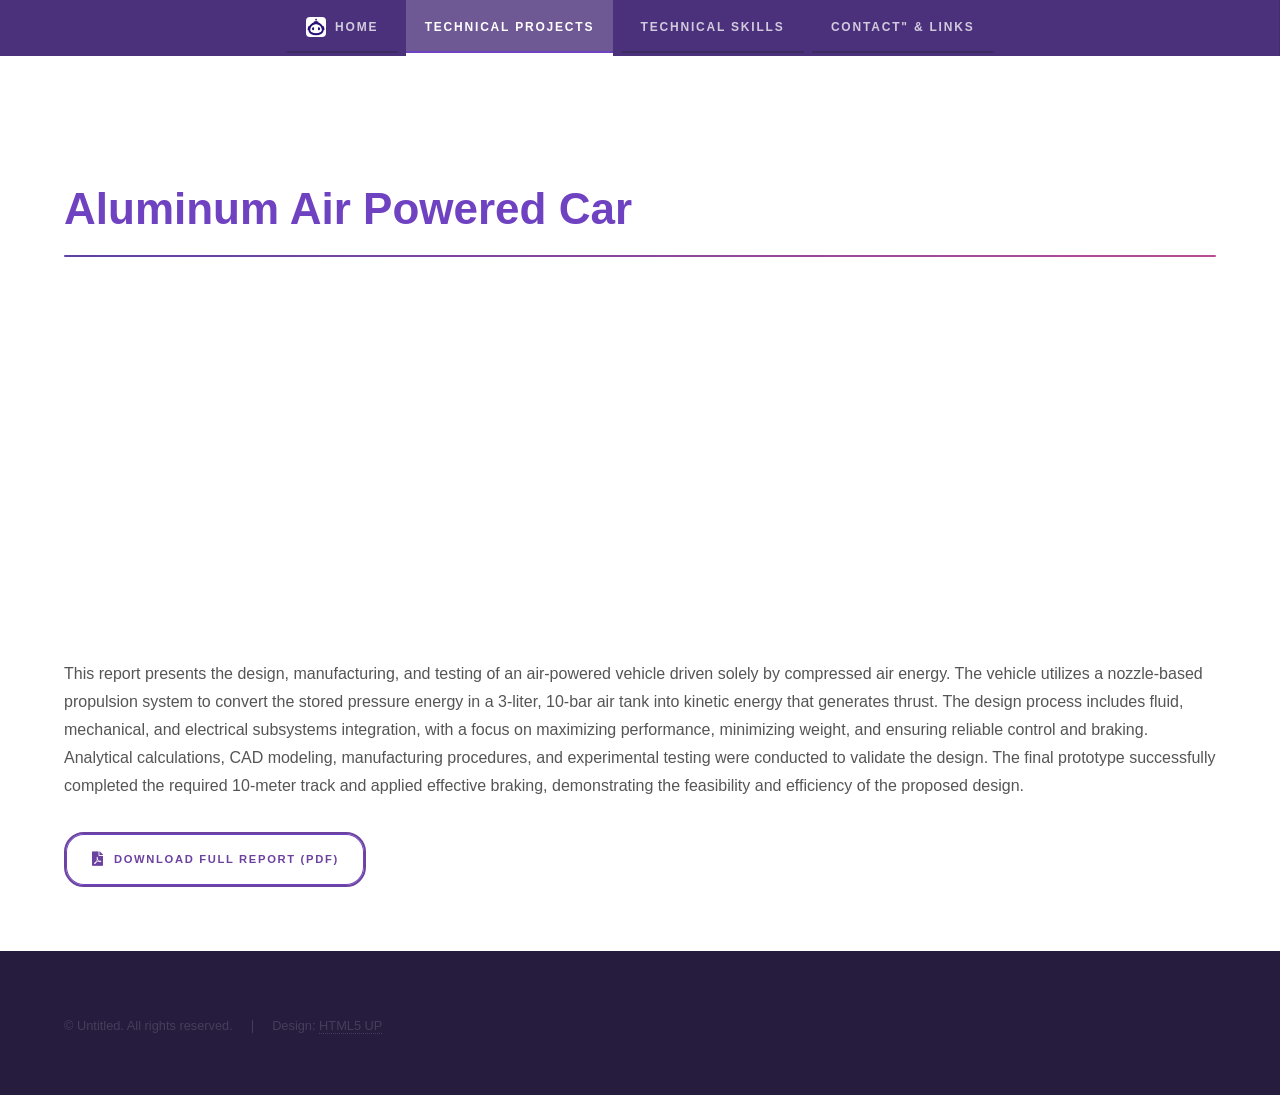
==== commit 7a3969f0: "Added Machine elment new pic and video" ====
--- a/aluminum_car.html
+++ b/aluminum_car.html
@@ -37,7 +37,10 @@
 					<section id="main" class="wrapper">
 						<div class="inner">
 							<h1 class="major">Aluminum Air Powered Car</h1>
-							<span class="image fit"><img src="images/pic04.jpg" alt="" /></span>
+							<video autoplay loop muted playsinline width="100%">
+  <source src="Videos/20260624_183305.mp4" type="video/mp4">
+  Your browser does not support the video tag.
+</video>
 							<p>This report presents the design, manufacturing, and testing of an air-powered vehicle driven solely by 
 compressed air energy. The vehicle utilizes a nozzle-based propulsion system to convert the stored pressure 
 energy in a 3-liter, 10-bar air tank into kinetic energy that generates thrust. The design process includes fluid, 
--- a/assets/css/main.css
+++ b/assets/css/main.css
@@ -4230,3 +4230,19 @@
 .report-btn i {
     font-size: 0.9rem;
 }
+video {
+  width: 100%;
+  max-width: 650px; /* Adjust between 500px and 700px */
+  height: auto;
+  display: block;
+  margin: 20px auto;
+  border-radius: 8px; /* Optional: gives clean rounded edges */
+}
+img {
+  width: 100%;
+  max-width: 650px; /* Adjust between 500px and 700px */
+  height: auto;
+  display: block;
+  margin: 20px auto;
+  border-radius: 8px; /* Optional: gives clean rounded edges */
+}
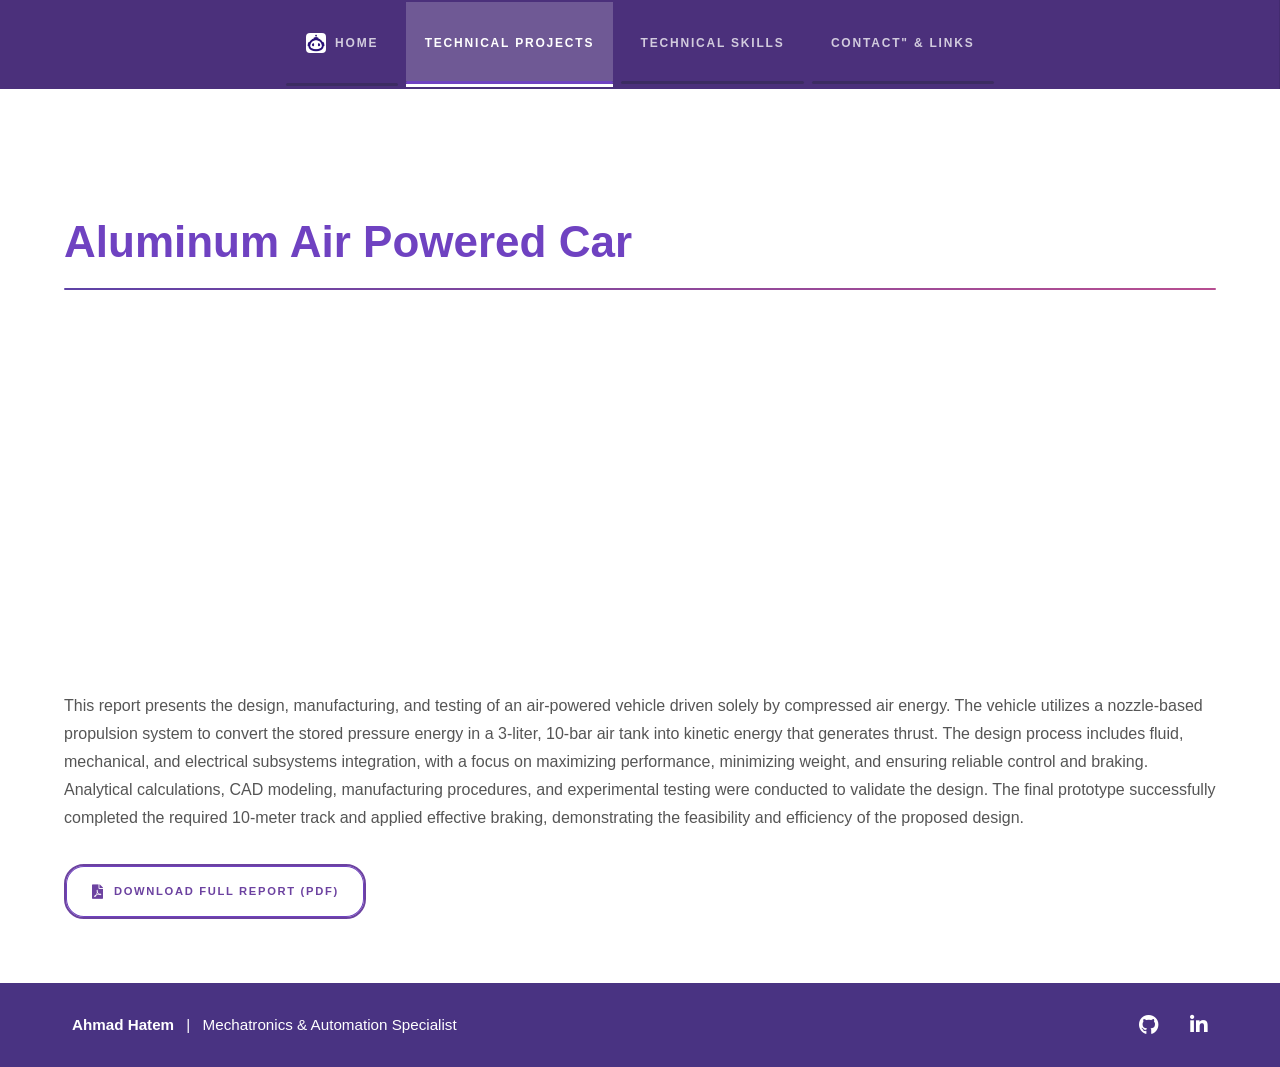
==== commit 309f990d: "updated footers" ====
--- a/aluminum_car.html
+++ b/aluminum_car.html
@@ -60,15 +60,31 @@
 
 			</div>
 
-		<!-- Footer -->
-			<footer id="footer" class="wrapper alt">
-				<div class="inner">
-					<ul class="menu">
-						<li>&copy; Untitled. All rights reserved.</li><li>Design: <a href="http://html5up.net">HTML5 UP</a></li>
-					</ul>
-				</div>
-			</footer>
+		<footer id="footer" style="background-color: #493382; padding: 1.5rem 0; width: 100%;">
+    <div style="max-width: 1200px; margin: 0 auto; padding: 0 2rem; display: flex; justify-content: space-between; align-items: center;">
+        
+        <!-- Left Side: Name and Title -->
+        <p style="margin: 0; font-size: 0.95rem; font-family: inherit;">
+            <strong style="color: #ffffff; font-weight: 600;">Ahmad Hatem</strong> 
+            <span style="color: #ffffff; margin: 0 0.5rem;">|</span> 
+            <span style="color: #ffffff;">Mechatronics &amp; Automation Specialist</span></p>
 
+        <!-- Right Side: GitHub & LinkedIn Icons -->
+        <ul class="icons" style="display: flex; gap: 1.25rem; list-style: none; margin: 0; padding: 0; align-items: center;">
+            <li>
+                <a href="https://github.com/ahmadhatemm" class="icon brands fa-github" target="_blank" rel="noopener noreferrer" style="color: #ffffff; font-size: 1.25rem; text-decoration: none;">
+                    <span class="label">GitHub</span>
+                </a>
+            </li>
+            <li>
+                <a href="https://linkedin.com/in/ahmadhatem33" class="icon brands fa-linkedin-in" target="_blank" rel="noopener noreferrer" style="color: #ffffff; font-size: 1.25rem; text-decoration: none;">
+                    <span class="label">LinkedIn</span>
+                </a>
+            </li>
+        </ul>
+
+    </div>
+</footer>
 		<!-- Scripts -->
 			<script src="assets/js/jquery.min.js"></script>
 			<script src="assets/js/jquery.scrollex.min.js"></script>
--- a/assets/css/main.css
+++ b/assets/css/main.css
@@ -3930,7 +3930,7 @@
 }
 
 /* Headings & High-Impact Text */
-h1, h2, h3, h4, h5, h6, strong {
+h1, h2, h3, h4, h5, h6 {
     color: #6f42c1 !important; /* True Engineering Purple */
 }
 
@@ -4245,4 +4245,23 @@
   display: block;
   margin: 20px auto;
   border-radius: 8px; /* Optional: gives clean rounded edges */
+}
+#sidebar {
+  height: auto;
+  min-height: 0;
+}
+
+#sidebar > .inner {
+  height: auto;
+  min-height: 0;
+}
+#wrapper {
+  margin-left: 0 !important;
+  padding-left: 0 !important;
+  width: 100% !important;
+}
+
+.inner {
+  max-width: 1200px; /* Centers page text content neatly */
+  margin: 0 auto;
 }
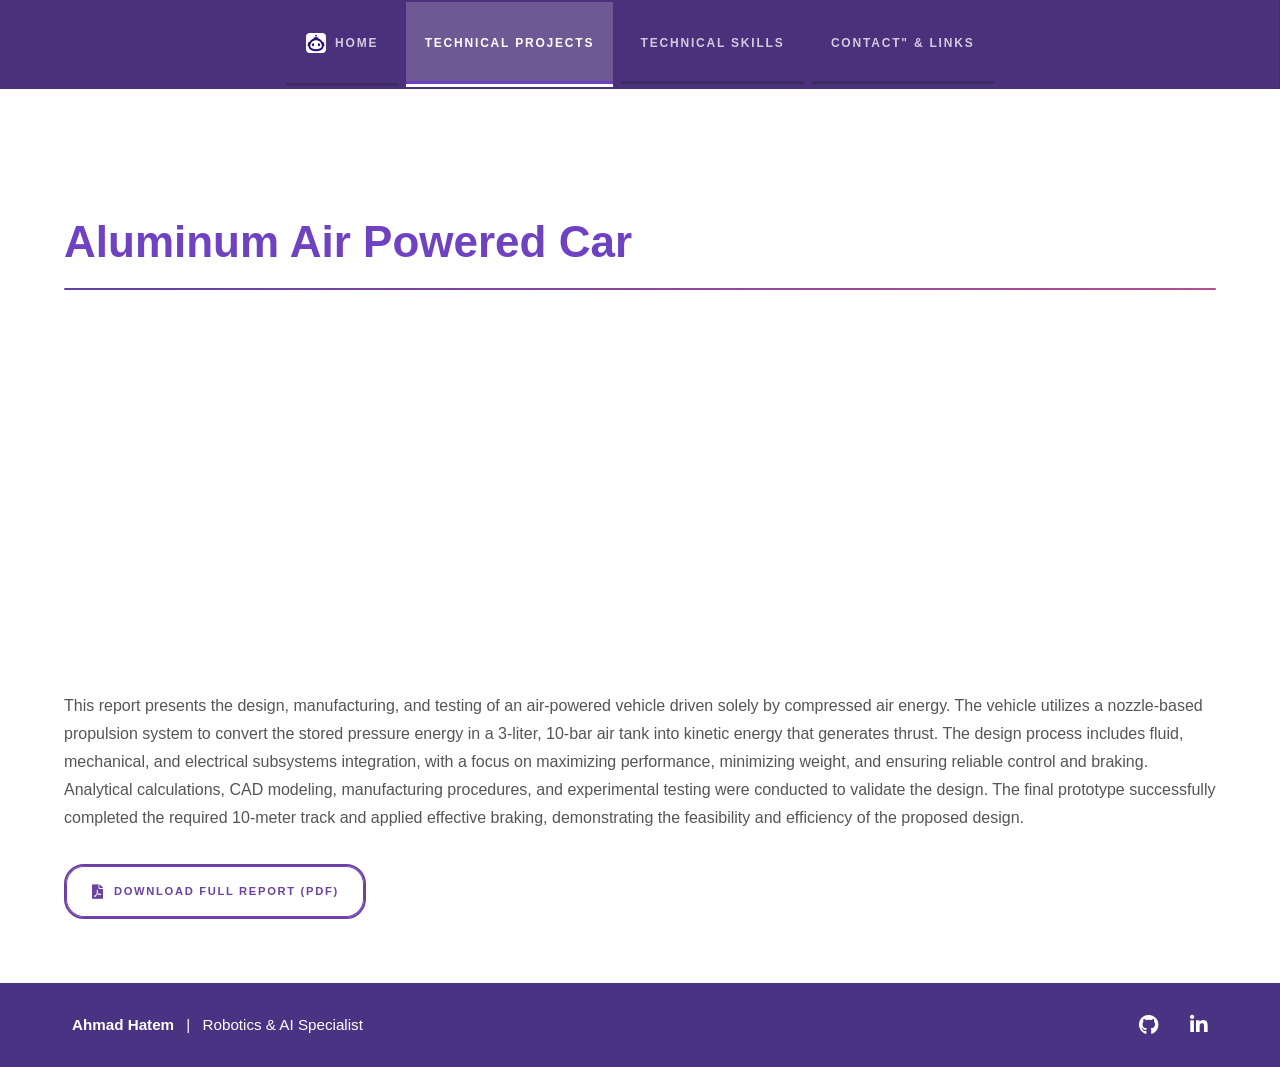
==== commit 324fa221: "added robotics arm and ecobee pages" ====
--- a/aluminum_car.html
+++ b/aluminum_car.html
@@ -67,7 +67,7 @@
         <p style="margin: 0; font-size: 0.95rem; font-family: inherit;">
             <strong style="color: #ffffff; font-weight: 600;">Ahmad Hatem</strong> 
             <span style="color: #ffffff; margin: 0 0.5rem;">|</span> 
-            <span style="color: #ffffff;">Mechatronics &amp; Automation Specialist</span></p>
+            <span style="color: #ffffff;">Robotics & AI Specialist</span></p>
 
         <!-- Right Side: GitHub & LinkedIn Icons -->
         <ul class="icons" style="display: flex; gap: 1.25rem; list-style: none; margin: 0; padding: 0; align-items: center;">
--- a/assets/css/main.css
+++ b/assets/css/main.css
@@ -4264,4 +4264,33 @@
 .inner {
   max-width: 1200px; /* Centers page text content neatly */
   margin: 0 auto;
-}+}
+/* Remove extra padding surrounding the image wrapper */
+.project-image-container {
+    width: 100% !important;
+    max-width: 100% !important;
+    padding: 0 !important;
+    margin: 1rem 0 !important;
+    background: transparent !important;
+    border: none !important;
+    box-shadow: none !important;
+    overflow: hidden;
+    border-radius: 12px;
+}
+
+/* Force the image to crop cleanly across all project cards */
+.portfolio-hero-img {
+    width: 100% !important;
+    height: 280px !important;            /* Fixed height to fit everything in 1 view */
+    object-fit: cover !important;        /* Eliminates awkward blank space */
+    object-position: center !important;  /* Keeps the robot centered */
+    display: block !important;
+    border-radius: 12px !important;
+}
+.portfolio-hero-img {
+    width: 100% !important;
+    height: 350px !important;
+    object-fit: contain !important; /* Shows 100% of the image */
+    background-color: #282043;      /* Matches your dark purple background */
+    border-radius: 19px !important;
+}
